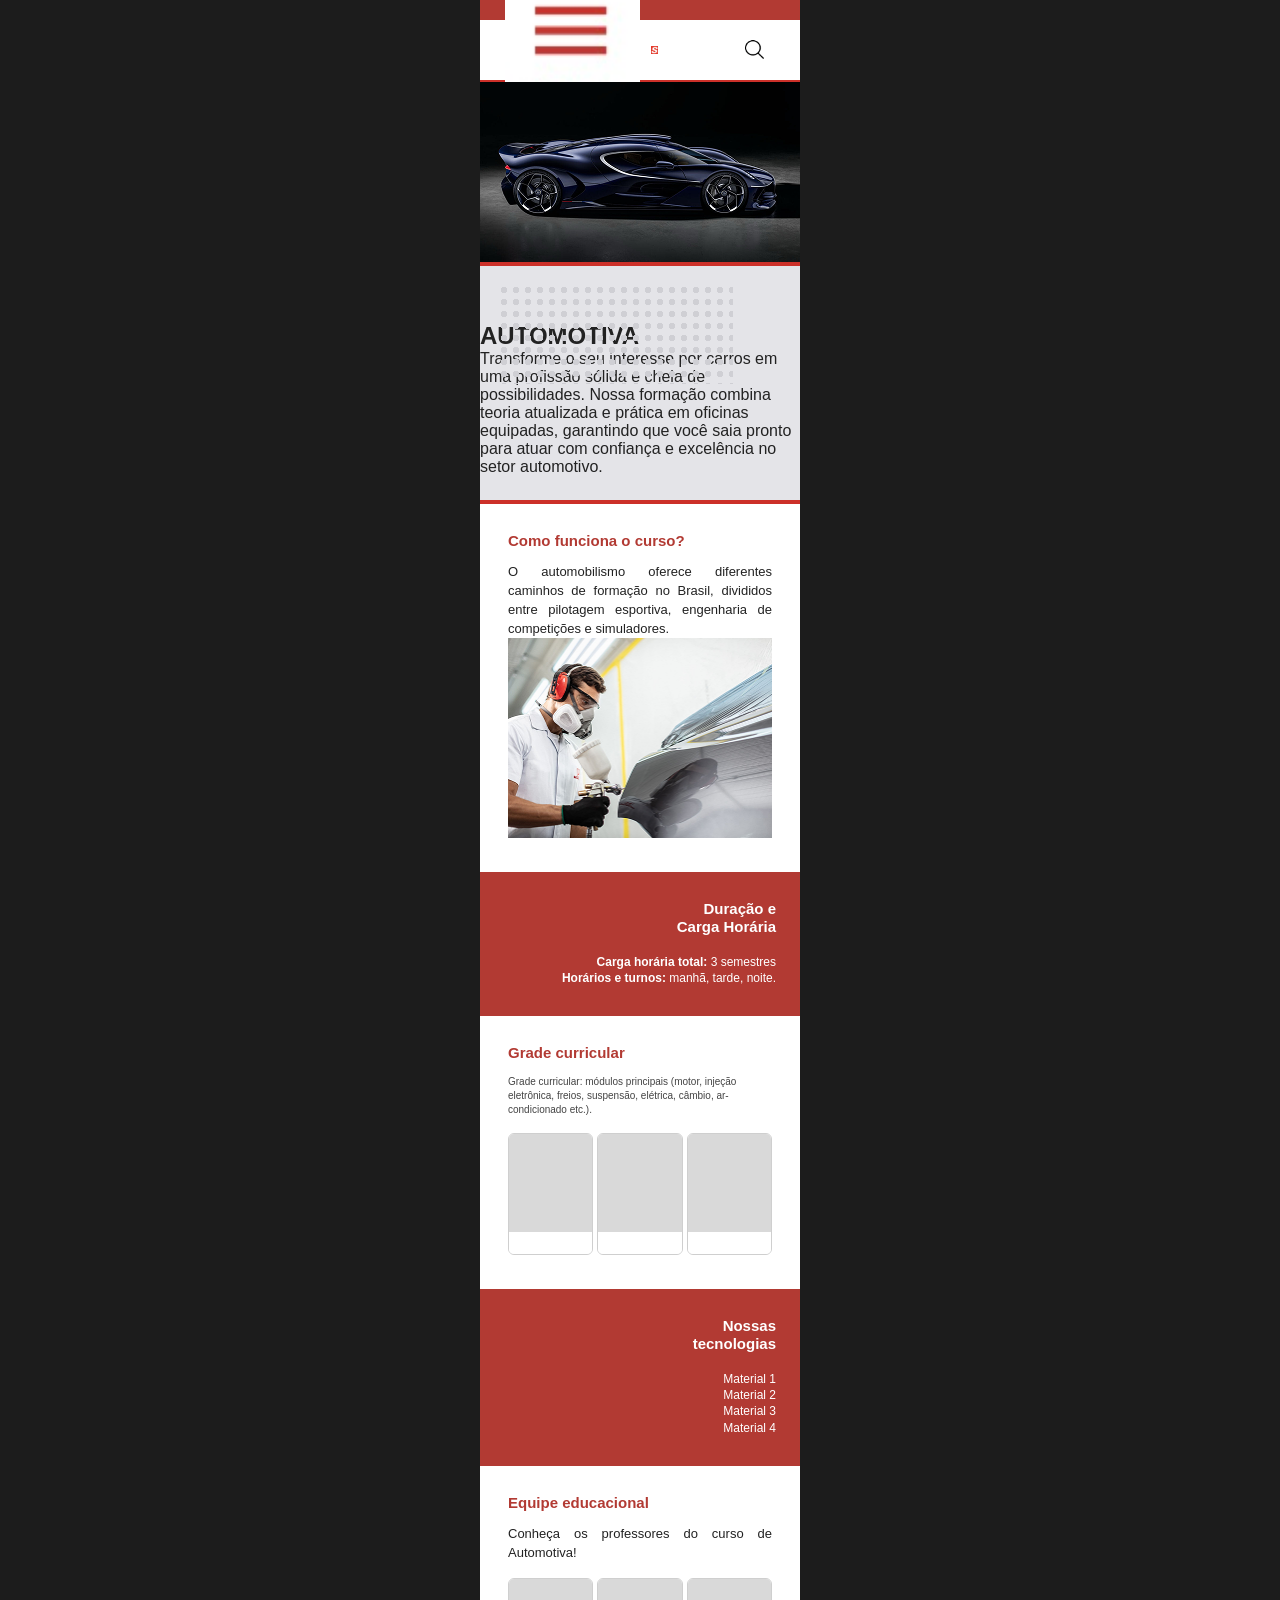
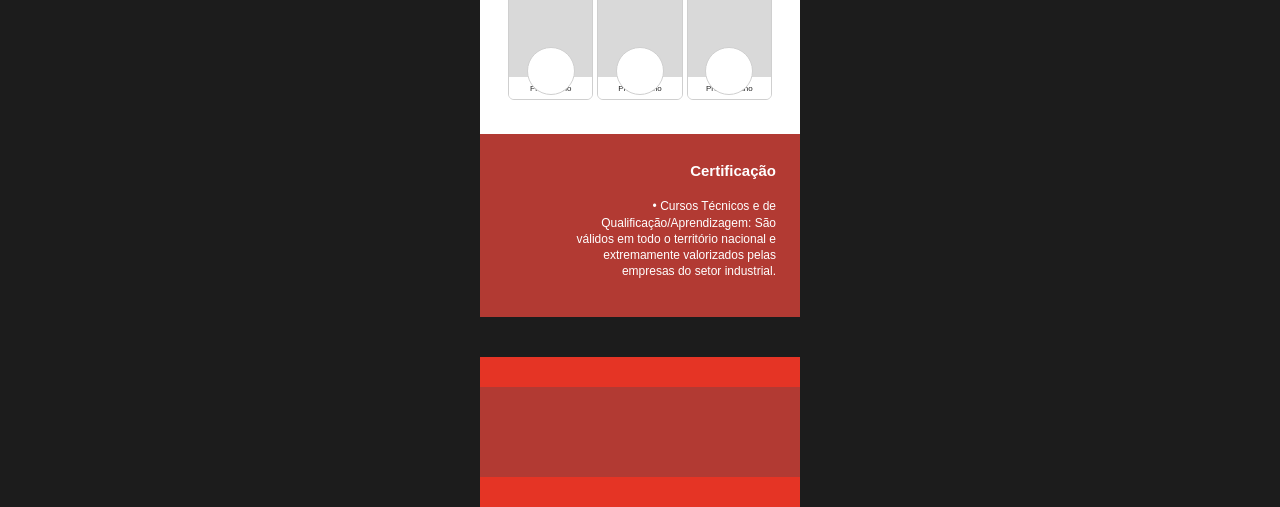
==== pagina2.html @ 3ea6bb78 "atualização: correção da estrutura da seção 6 • continuação do projeto" ====
<!DOCTYPE html>
<html lang="pt-br">
    <meta charset="UTF-8">
    <meta name="viewport" content="width=device-width, initial-scale=1.0">
    <link rel="stylesheet" href="pagina2.css">
    <title>SENAI - Curso de Automativa</title>
</head>
<body>
    <div class="faixa-vermelha-topo"></div>   
    <header>
        <img src="./menu.jpeg" alt="Botão de Menu" class="botao-menu">
        <a href="./index.html">
            <img src="./logo.jpeg" alt="Logo do Site clicável" class="logo">
        </a>
        <img src="./lupa.png" alt="Botão de Pesquisa" class="botao-pesquisa">
    </header>
    <main>
        <hr class="linhabanner1">
        <section class="banner-principal">
            <img src="./Bugatti-Destrier-1-2 1.png" alt="Banner do Carro" class="bugatti">
        </section>
        <hr class="linhabanner2">
        <section class="apresentacao">
            <div class="caixa-de-informacao">
                <h1 class="titulo">AUTOMOTIVA</h1>
                <p>Transforme o seu interesse por carros em uma profissão sólida e cheia de possibilidades. Nossa formação combina teoria atualizada e prática em oficinas equipadas, garantindo que você saia pronto para atuar com confiança e excelência no setor automotivo.</p>
            </div>
        </section>
        <hr class="linhabanner2">
        <section class="secao-branca">
            <h2 class="subtitulo-vermelho">Como funciona o curso?</h2>
            <p class="texto-medio">O automobilismo oferece diferentes caminhos de formação no Brasil, divididos entre pilotagem esportiva, engenharia de competições e simuladores.</p>
            <img class="imagem-pintura" src="./pintura.png" alt="Aluno pintando um carro">
        </section>
        <section class="secao-vermelha">
            <h2 class="subtitulo-branco">Duração e<br>Carga Horária</h2>
            <p><strong>Carga horária total:</strong> 3 semestres</p>
            <p><strong>Horários e turnos:</strong> manhã, tarde, noite.</p>
        </section>
        <section class="secao-branca">
            <h2 class="subtitulo-vermelho">Grade curricular</h2>
            <p class="texto-pequeno">Grade curricular: módulos principais (motor, injeção eletrônica, freios, suspensão, elétrica, câmbio, ar-condicionado etc.).</p>
            <div class="tres-colunas">
                <div class="mini-cartao">
                    <div class="fundo"></div>
                    <p class="legenda"></p>
                </div>
                <div class="mini-cartao">
                    <div class="fundo"></div>
                    <p class="legenda"></p>
                </div>
                <div class="mini-cartao">
                    <div class="fundo"></div>
                    <p class="legenda"></p>
                </div>
            </div>
        </section>
        <section class="secao-vermelha">
            <h2 class="subtitulo-branco">Nossas<br>tecnologias</h2>
            <p>Material 1</p>
            <p>Material 2</p>
            <p>Material 3</p>
            <p>Material 4</p>
        </section>
        <section class="secao-branca">
            <h2 class="subtitulo-vermelho">Equipe educacional</h2>
            <p>Conheça os professores do curso de Automotiva!</p>
            <div class="tres-colunas">
                <div class="mini-cartao">
                    <div class="fundo">
                        <div class="foto-professor"></div>
                    </div>
                    <p class="legenda">Prof Fulano</p>
                </div>
                <div class="mini-cartao">
                    <div class="fundo">
                        <div class="foto-professor"></div>
                    </div>
                    <p class="legenda">Prof Ciclano</p>
                </div>
                <div class="mini-cartao">
                    <div class="fundo">
                        <div class="foto-professor"></div>
                    </div>
                    <p class="legenda">Prof Beltrano</p>
                </div>
            </div>
        </section>
        <section class="secao-vermelha">
            <h2 class="subtitulo-branco">Certificação</h2>
            <ul>
                <li>Cursos Técnicos e de Qualificação/Aprendizagem: São válidos em todo o território nacional e extremamente valorizados pelas empresas do setor industrial.</li>
            </ul>
        </section>
    </main>
    <footer>
        <div class="faixa-rodape"></div>
        <div class="conteudo-rodape"></div>
        <div class="faixa-rodape"></div>
    </footer>
</body>
</html>
---- pagina2.css ----
:root {
    --vermelho: #b23a33;
    --vermelho-vivo: #e53425;
    --cinza-fundo: #e4e4e8;
    --cinza-caixa: #d9d9d6;
    --cinza-card: #d9d9d9;
    --borda-card: #cfcfcf;
    --texto: #1a1a1a;
}

*{
    margin: 0;
    padding: 0;
    box-sizing: border-box;
}

body{
    font-family: "Montserrat", Arial, sans-serif;
    color: #222222;
    background-color: #1c1c1c;
}

body > * {
    max-width: 320px;;
    margin: 0 auto;
    background-color: white;
}

img{
    width: 100%;
    display: block;
}

.faixa-vermelha-topo{
    height: 20px;
    background: var(--vermelho);
}

header {
    display: flex;
    align-items: center;
    justify-content: space-between;
    height: 60px;
    padding: 0 25px;
    background: white;
}

.botao-menu{
    width: 50%;
    height: auto;
}
.logo{
    width: 10%;
    height: auto;
}
.botao-pesquisa{
    width: 15%;
    height: auto;
}

.linhabanner1{
    border: 1px solid #cc3029;
}

.linhabanner2{
    border: 2px solid #cc3029;
}

.banner-principal{
    background: #000;
    height: 180px;
    overflow: hidden;
}

.bugatti{
    width: 100%;
    height: 100%;
    object-fit: cover;
}

.apresentacao{
    position: relative;
    background: var(--cinza-fundo);
    padding: 56px 0 24px;
    overflow: hidden;
}

/* bolinhas decorativas */
.apresentacao::before {
    content: "";
    position: absolute;
    top: 18px;
    left: 18px;
    width: 235px;
    height: 100px;
    background-image: radial-gradient(#cfcfd4 3px, transparent 3.5px);
    background-size: 12px 12px;
}

.caixa-cinza {
    position: relative;
    margin-left: 20%;
    padding: 0 22px 24px 30px;
    background: var(--cinza-caixa);
}

.titulo-vermelho {
    position: relative;
    top: -22px;
    margin-bottom: -6px;
    margin-left: -10px;
    font-size: 26px;
    font-weight: 800;
    color: var(--vermelho);
    letter-spacing: 0.5px;
}

.caixa-cinza p {
    font-size: 11px;
    line-height: 1.35;
    text-align: justify;
}

/* ========== Seção branca ========== */
.secao-branca {
    padding: 28px 28px 34px;
    background: #fff;
}

.subtitulo,
.subtitulo-vermelho {
    margin-bottom: 14px;
    font-size: 15px;
    font-weight: 800;
    color: var(--vermelho);
}

.secao-branca p {
    font-size: 13px;
    line-height: 1.45;
    text-align: justify;
}

.secao-branca p.texto-pequeno {
    font-size: 10px;
    line-height: 1.4;
    text-align: left;
    color: #444;
}

.imagem-conteudo {
    width: 100%;
    height: 200px;
    margin-top: 32px;
    object-fit: cover;
}

/* ========== Seção vermelha ========== */
.secao-vermelha {
    padding: 28px 24px 30px;
    background: var(--vermelho);
    color: #fff;
    text-align: right;
}

.secao-vermelha h2 {
    margin-bottom: 18px;
    font-size: 15px;
    font-weight: 800;
    line-height: 1.2;
}

.secao-vermelha p {
    font-size: 12px;
    font-weight: 300;
    line-height: 1.35;
}

.secao-vermelha p strong {
    font-weight: 700;
}

.secao-vermelha ul {
    list-style: none;
    font-size: 12px;
    font-weight: 300;
    line-height: 1.35;
}

.secao-vermelha li {
    margin-left: auto;
    max-width: 75%;
    margin-bottom: 8px;
}

.secao-vermelha li::before {
    content: "• ";
}

/* "Nossas tecnologias" tem texto menor */
.secao-vermelha h2 + p:nth-of-type(1) {
    margin-top: 0;
}

/* ========== Cards (grade e equipe) ========== */
.tres-colunas {
    display: grid;
    grid-template-columns: repeat(3, 1fr);
    gap: 4px;
    margin-top: 16px;
}

.mini-cartao,
.cartao-mini {
    display: flex;
    flex-direction: column;
    overflow: hidden;
    border: 1px solid var(--borda-card);
    border-radius: 6px;
    background: #fff;
}

.mini-cartao .fundo,
.cartao-mini .foto-cinza {
    position: relative;
    height: 98px;
    background: var(--cinza-card);
}

.mini-cartao .legenda,
.cartao-mini .legenda {
    display: flex;
    align-items: center;
    justify-content: center;
    min-height: 22px;
    padding: 2px 4px;
    font-size: 8px;
    text-align: center;
    background: #fff;
}

/* foto redonda dos professores */
.foto-professor {
    position: absolute;
    left: 50%;
    bottom: -18px;
    width: 48px;
    height: 48px;
    transform: translateX(-50%);
    border: 1px solid var(--borda-card);
    border-radius: 50%;
    background: #fff;
}

/* ========== Rodapé ========== */
footer {
    margin-top: 40px;
}

.faixa-rodape {
    height: 30px;
    background: var(--vermelho-vivo);
}

.conteudo-rodape {
    height: 90px;
    background: var(--vermelho);
}
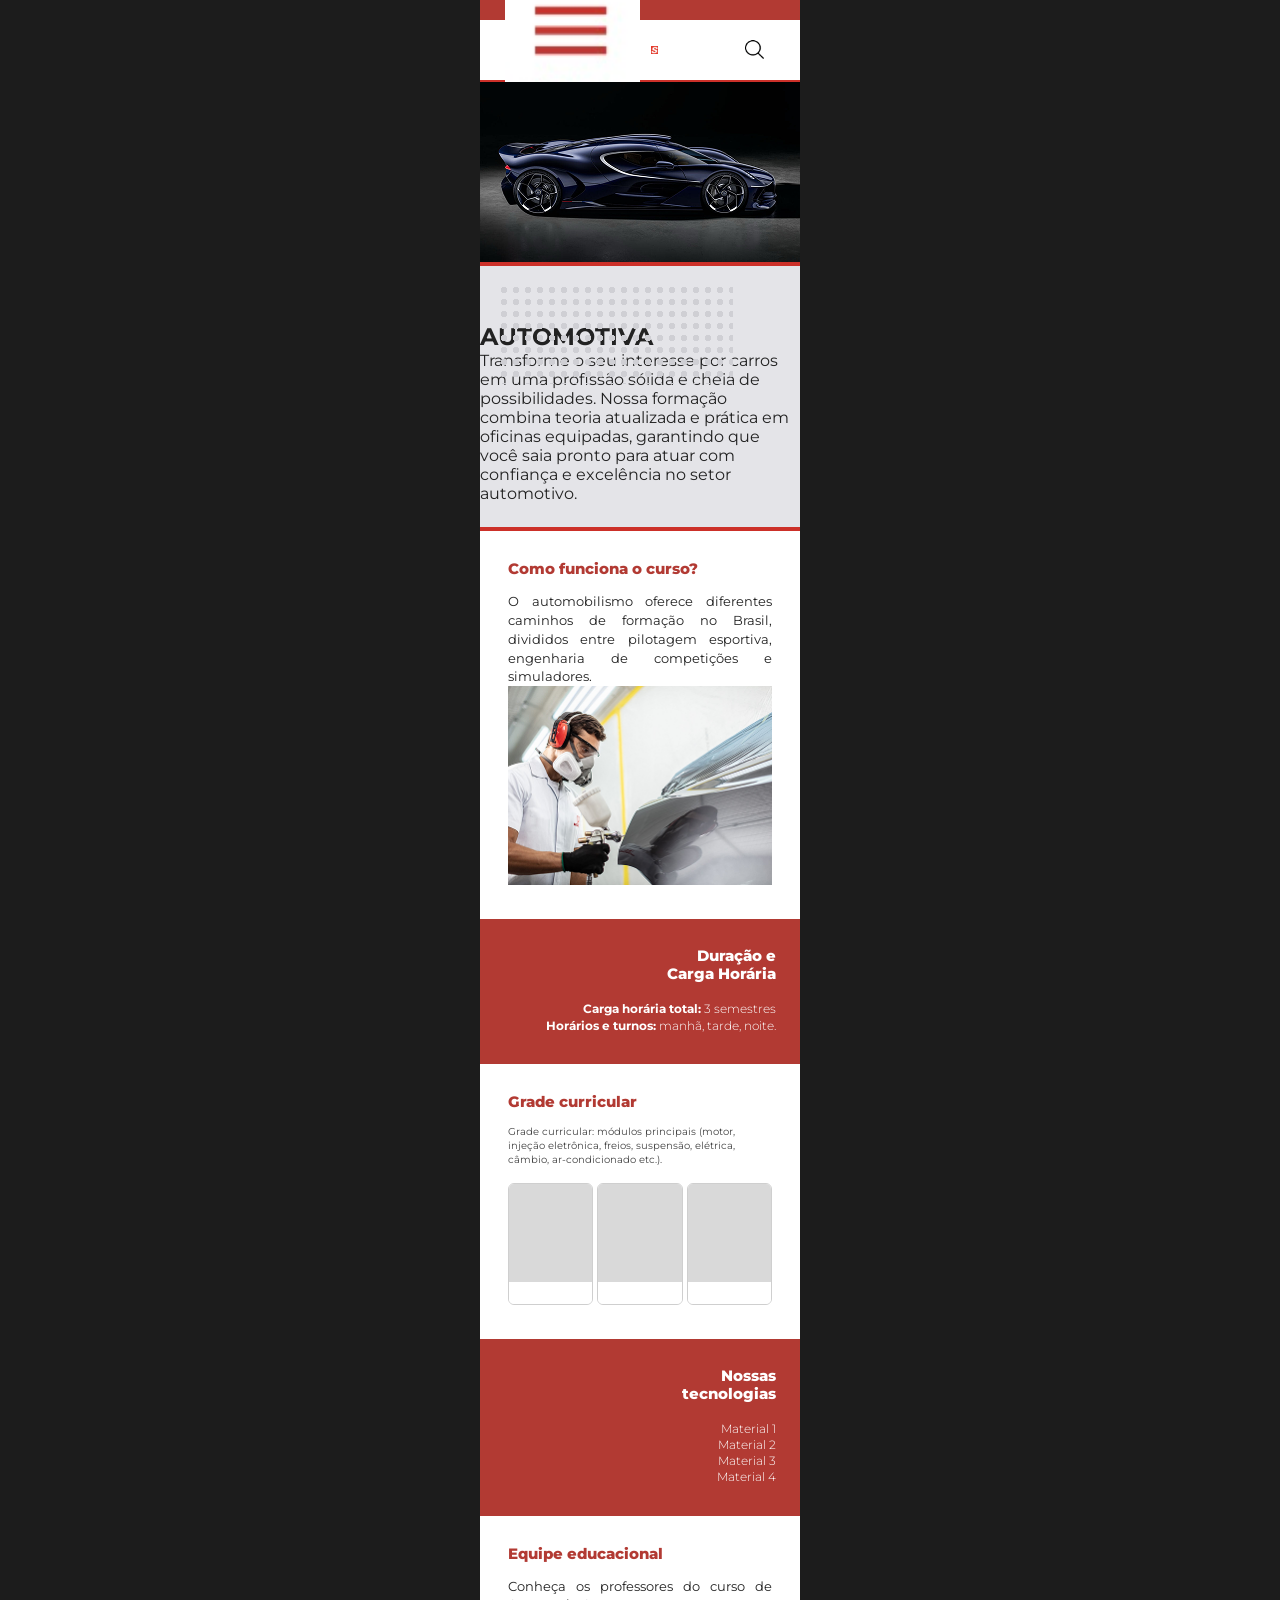
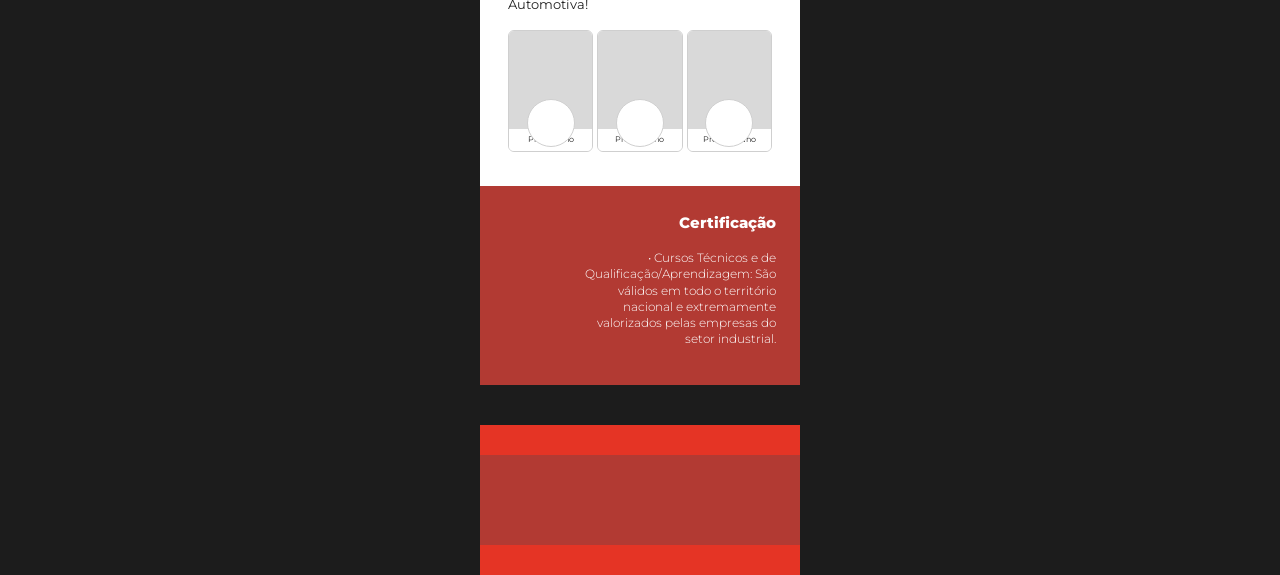
==== commit a0dc0a1a: "atualização: adição da fonte montserrat • continuação do projeto" ====
--- a/pagina2.html
+++ b/pagina2.html
@@ -1,9 +1,13 @@
 <!DOCTYPE html>
 <html lang="pt-br">
+<head>
     <meta charset="UTF-8">
     <meta name="viewport" content="width=device-width, initial-scale=1.0">
+    <link rel="preconnect" href="https://fonts.googleapis.com">
+    <link rel="preconnect" href="https://fonts.gstatic.com" crossorigin>
+    <link href="https://fonts.googleapis.com/css2?family=Montserrat:wght@300;400;700;800;900&display=swap" rel="stylesheet">
     <link rel="stylesheet" href="pagina2.css">
-    <title>SENAI - Curso de Automativa</title>
+    <title>SENAI - Curso de Automotiva</title>
 </head>
 <body>
     <div class="faixa-vermelha-topo"></div>   
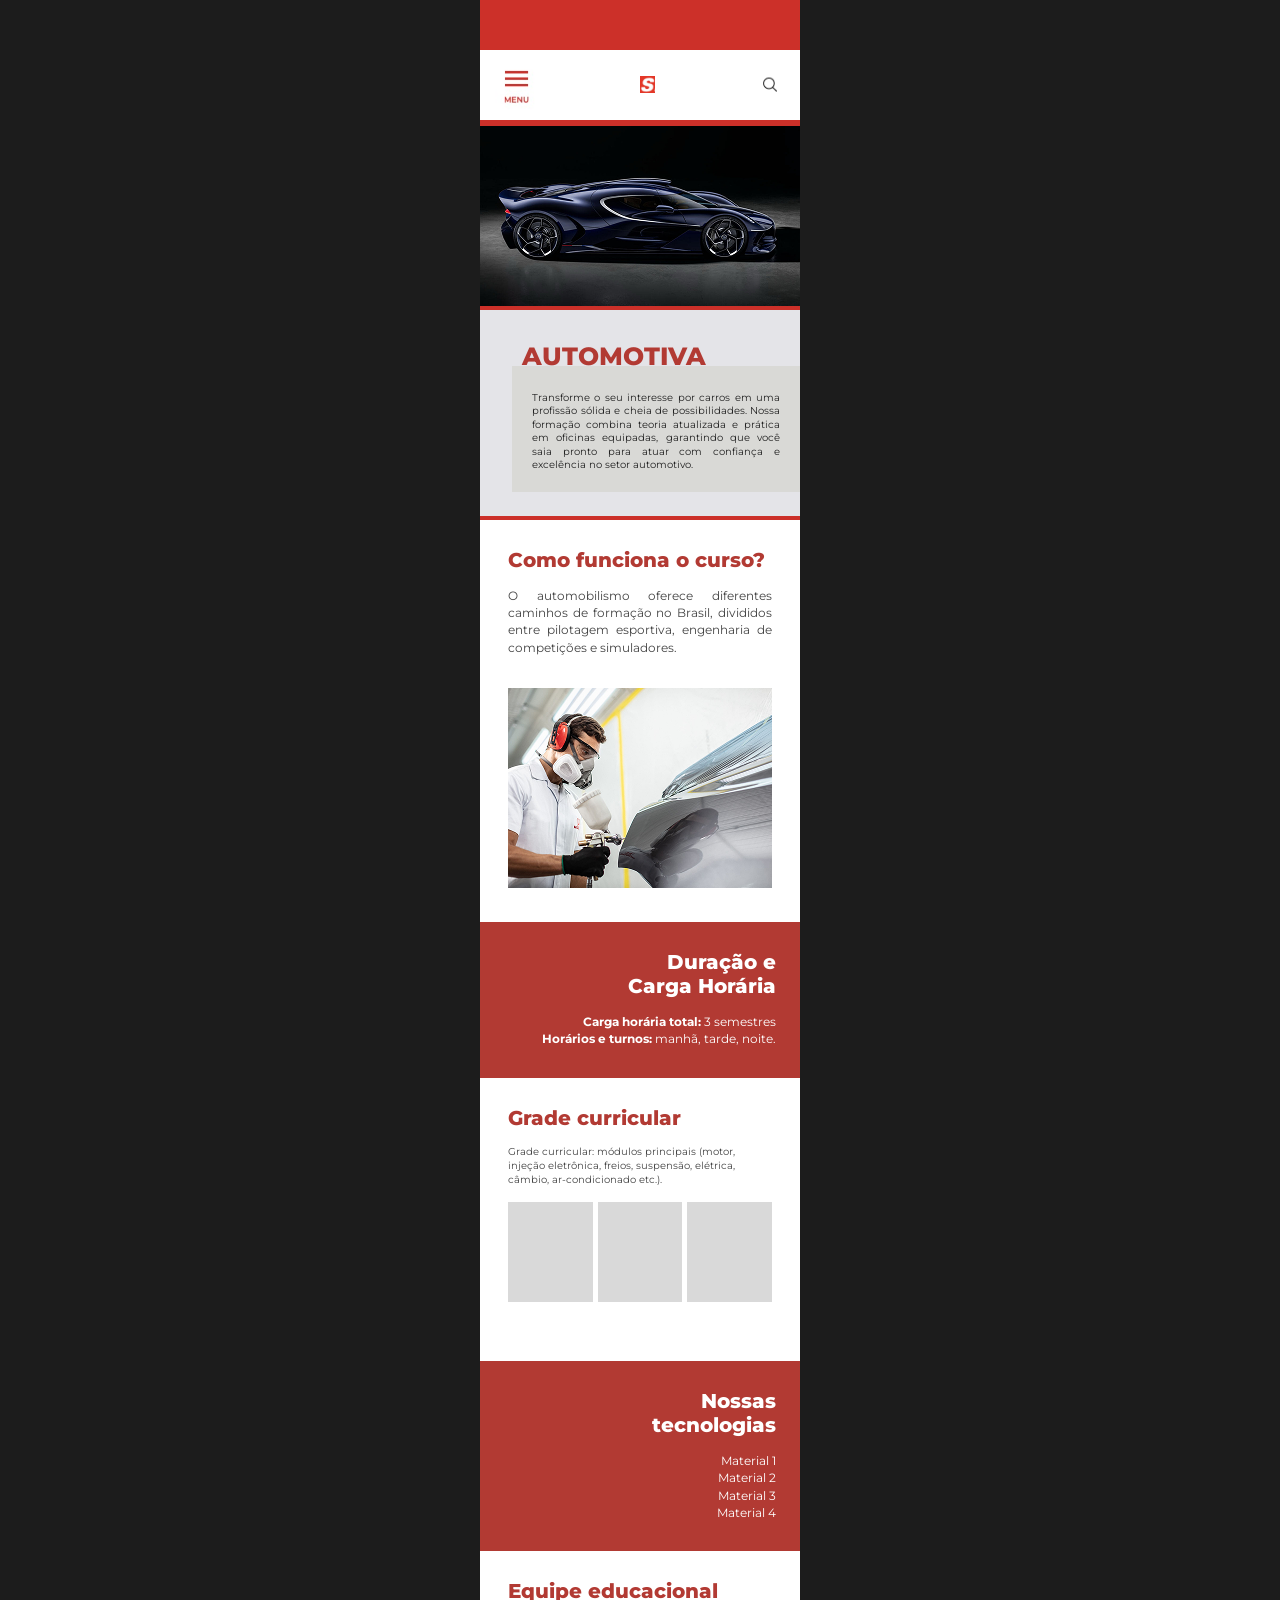
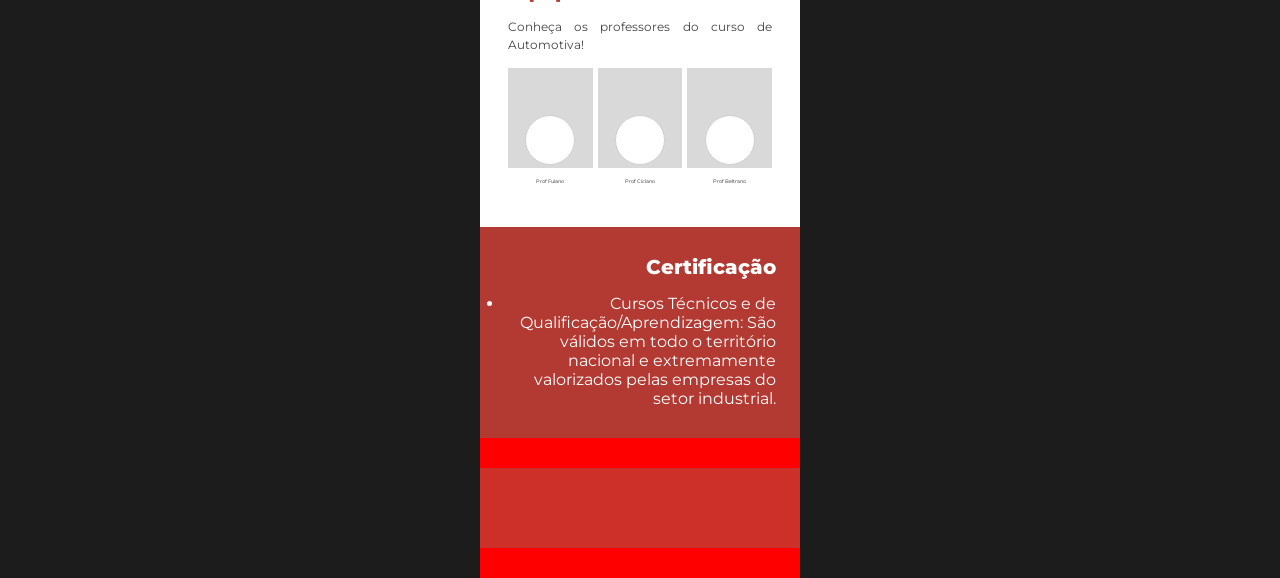
==== commit 54785e9b: "atualização: correção final de todos os erros numa nova estrutura junção final de tudo que foi corri" ====
--- a/pagina2.html
+++ b/pagina2.html
@@ -6,11 +6,11 @@
     <link rel="preconnect" href="https://fonts.googleapis.com">
     <link rel="preconnect" href="https://fonts.gstatic.com" crossorigin>
     <link href="https://fonts.googleapis.com/css2?family=Montserrat:wght@300;400;700;800;900&display=swap" rel="stylesheet">
-    <link rel="stylesheet" href="pagina2.css">
+    <link rel="stylesheet" href="pagina1.css">
     <title>SENAI - Curso de Automotiva</title>
 </head>
 <body>
-    <div class="faixa-vermelha-topo"></div>   
+    <div class="faixa-vermelha-topo"></div>
     <header>
         <img src="./menu.jpeg" alt="Botão de Menu" class="botao-menu">
         <a href="./index.html">
@@ -68,7 +68,7 @@
         </section>
         <section class="secao-branca">
             <h2 class="subtitulo-vermelho">Equipe educacional</h2>
-            <p>Conheça os professores do curso de Automotiva!</p>
+            <p class="texto-medio">Conheça os professores do curso de Automotiva!</p>
             <div class="tres-colunas">
                 <div class="mini-cartao">
                     <div class="fundo">
@@ -103,4 +103,4 @@
         <div class="faixa-rodape"></div>
     </footer>
 </body>
-</html>
+</html>
--- a/pagina1.css
+++ b/pagina1.css
@@ -0,0 +1,216 @@
+*{
+    margin: 0;
+    padding: 0;
+    box-sizing: border-box;
+}
+
+body{
+    font-family: "Montserrat", Arial, sans-serif;
+    color: #222222;
+    background-color: #1c1c1c;
+}
+
+body > * {
+    max-width: 320px;
+    margin: 0 auto;
+    background-color: white;
+}
+
+img{
+    width: 100%;
+    display: block;
+}
+
+.faixa-vermelha-topo{
+    height: 50px;
+    background-color: #cc3029;
+}
+
+header{
+    display: flex;
+    justify-content: space-between;
+    align-items: center;
+    padding: 10px 15px;
+    border-bottom: 2px solid #cc3029;
+}
+
+.botao-menu{
+    width: 15%;
+}
+header a {
+    width: 5%;
+}
+.botao-pesquisa{
+    width: 10%;
+}
+
+.linhabanner1{
+    border: 2px solid #cc3029;    
+}
+
+.banner-principal{
+    height: 180px;
+    background-color: black;
+    overflow: hidden;
+}
+
+.bugatti{
+    height: 100%;
+    object-fit: cover;
+}
+
+.linhabanner2{
+    border: 2px solid #cc3029;
+}
+
+.apresentacao{
+    padding: 56px 0 24px;
+    background-color: #e4e4e8;
+    overflow: hidden;
+}
+
+.caixa-de-informacao{
+    position: relative;
+    margin-left: 10%;
+    padding: 0 20px 20px 20px;
+    background-color: #d9d9d6;
+}
+
+.titulo{
+    position: relative;
+    top: -25px;
+    margin-left: -10px;
+    margin-bottom: -5px;
+    font-size: 25px;
+    font-weight: 800;
+    color: #b23a33;
+}
+
+.caixa-de-informacao p{
+    font-size: 10px;
+    line-height: 1.35;
+    text-align: justify;
+}
+
+.secao-branca{
+    padding: 28px 28px 34px;
+}
+
+.subtitulo-vermelho{
+    margin-bottom: 15px;
+    font-size: 20px;
+    font-weight: 800;
+    color: #b23a33;
+}
+
+.texto-medio{
+    font-size: 12px;
+    line-height: 1.45;
+    text-align: justify;
+    color: #444444;
+}
+
+.texto-pequeno{
+    font-size: 10px;
+    line-height: 1.4;
+    text-align: left;
+    color: #444444;
+}
+
+.imagem-pintura{
+    height: 200px;
+    margin-top: 32px;
+    object-fit: cover;
+}
+
+.secao-vermelha{
+    padding: 28px 24px 30px;
+    background-color: #b23a33;
+    color: white;
+    text-align: right;
+}
+
+.subtitulo-branco{
+    margin-bottom: 15px;
+    font-size: 20px;
+    font-weight: 800;
+    line-height: 1.2;
+    color: white;
+}
+
+.secao-vermelha p{
+    font-size: 12px;
+    line-height: 1.45;
+    color: white;
+}
+
+.secao-vermelha strong{
+    font-weight: 700;
+}
+
+.tres-colunas{
+    display: grid;
+    grid-template-columns: repeat(3, 1fr);
+    gap: 5px;
+    margin-top: 15px;
+}
+
+mini-cartao{
+    display: flex;
+    flex-direction: column;
+    overflow: hidden;
+    border: 1px solid #cfcfcf;
+    border-radius: 6px;
+    background-color: white;
+}
+
+.fundo{
+    position: relative;
+    height: 100px;
+    background-color: #d9d9d9;
+}
+
+.legenda{
+    display: flex;
+    justify-content: center;
+    align-items: center;
+    min-height: 25px;
+    padding: 2px 4px;
+    font-size: 5px;
+    text-align: center;
+}
+
+.foto-professor{
+    position: absolute;
+    left: 50%;
+    bottom: 3px;
+    width: 50px;
+    height: 50px;
+    transform: translateX(-50%);
+    border: 1px solid #cfcfcf;
+    border-radius: 50%;
+    background-color: white;
+}
+
+footer{
+    display: flex;
+    flex-direction: column;
+    justify-content: center;
+    align-items: center;
+}
+
+.faixa-rodape{
+    width: 100%;
+    height: 30px;
+    background-color: #ff0000;
+}
+
+.conteudo-rodape{
+    display: flex;
+    justify-content: space-between;
+    align-items: center;
+    width: 100%;
+    height: 80px;
+    padding: 10px 15px;
+    background-color: #cc3029;
+}
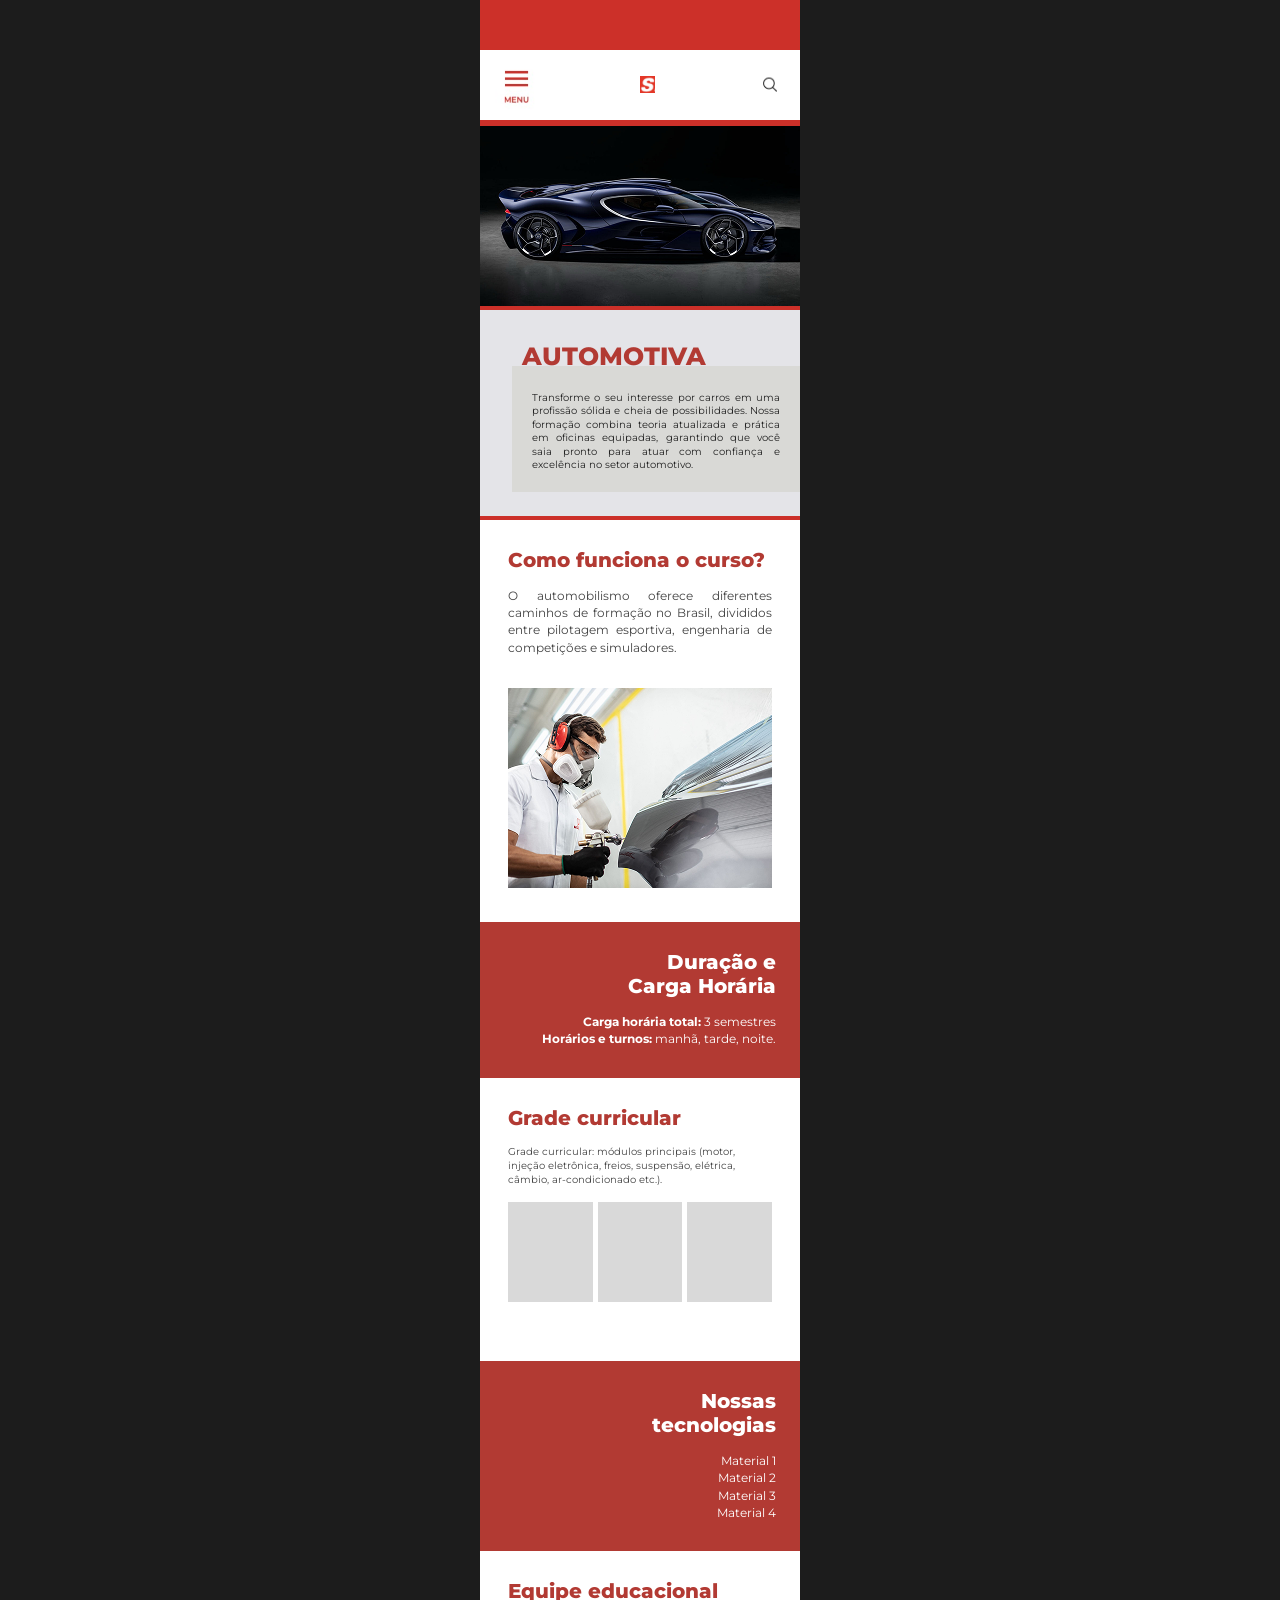
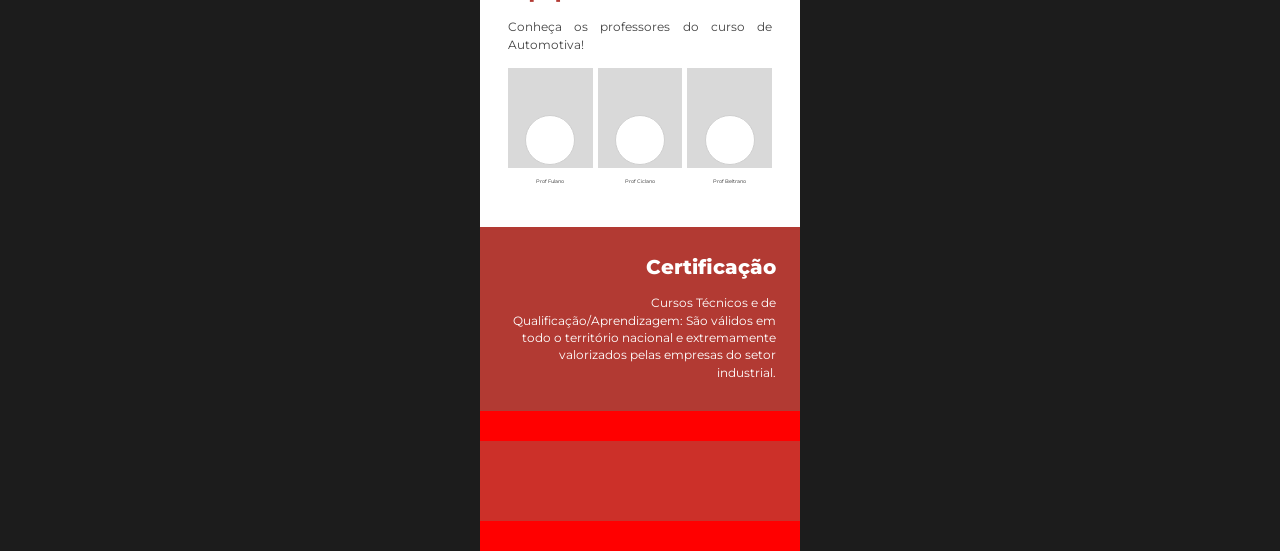
==== commit e5cc2b53: "atualização: substituição do <li> pelo <p> • continuação do projeto" ====
--- a/pagina2.html
+++ b/pagina2.html
@@ -92,9 +92,7 @@
         </section>
         <section class="secao-vermelha">
             <h2 class="subtitulo-branco">Certificação</h2>
-            <ul>
-                <li>Cursos Técnicos e de Qualificação/Aprendizagem: São válidos em todo o território nacional e extremamente valorizados pelas empresas do setor industrial.</li>
-            </ul>
+            <p>Cursos Técnicos e de Qualificação/Aprendizagem: São válidos em todo o território nacional e extremamente valorizados pelas empresas do setor industrial.</p>
         </section>
     </main>
     <footer>
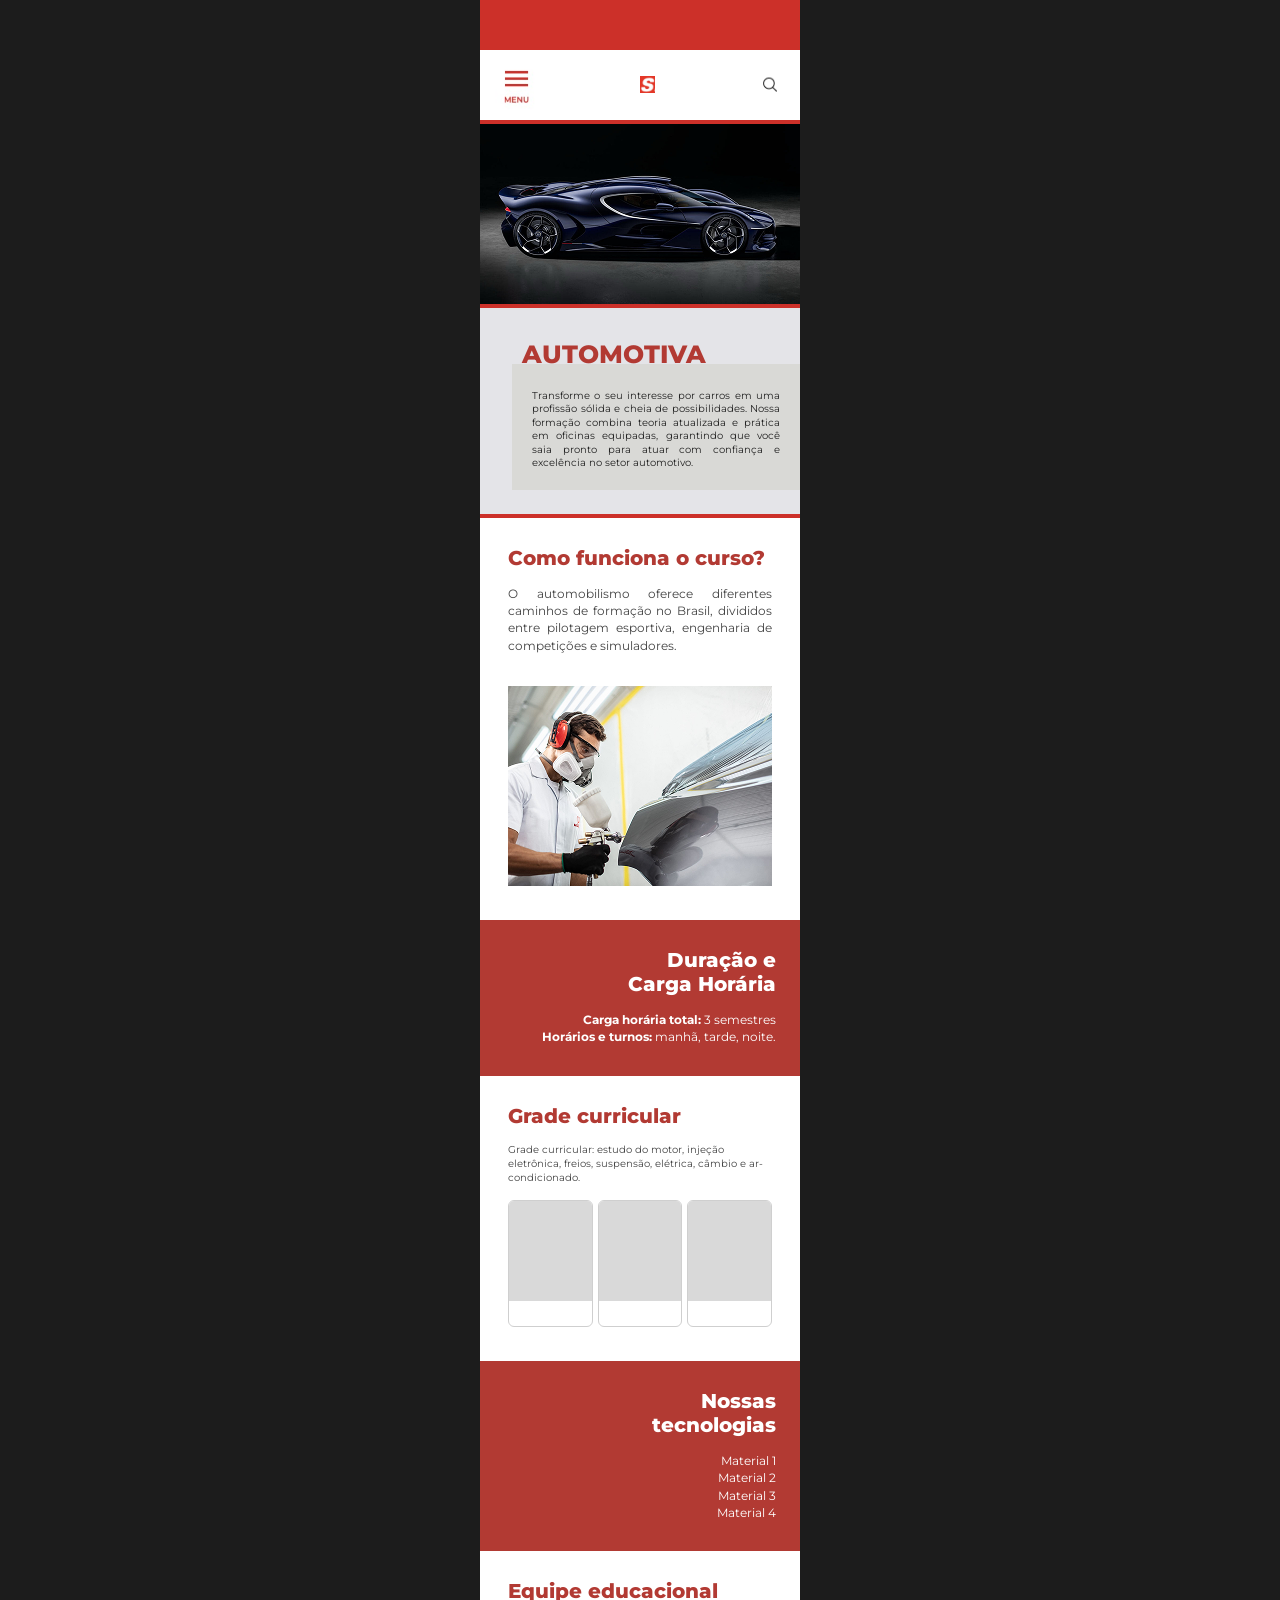
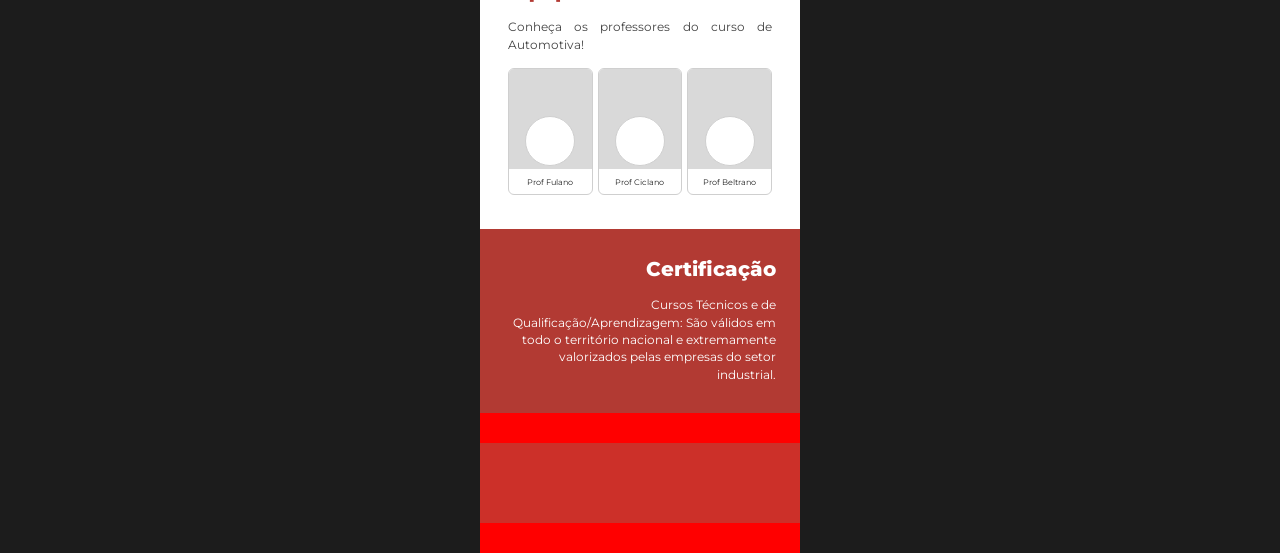
==== commit 28812cd1: "atualização: substituição de um texto por outro • continuação do projeto" ====
--- a/pagina2.html
+++ b/pagina2.html
@@ -43,7 +43,7 @@
         </section>
         <section class="secao-branca">
             <h2 class="subtitulo-vermelho">Grade curricular</h2>
-            <p class="texto-pequeno">Grade curricular: módulos principais (motor, injeção eletrônica, freios, suspensão, elétrica, câmbio, ar-condicionado etc.).</p>
+            <p class="texto-pequeno">Grade curricular: estudo do motor, injeção eletrônica, freios, suspensão, elétrica, câmbio e ar-condicionado.</p>
             <div class="tres-colunas">
                 <div class="mini-cartao">
                     <div class="fundo"></div>
--- a/pagina1.css
+++ b/pagina1.css
@@ -45,7 +45,7 @@
 }
 
 .linhabanner1{
-    border: 2px solid #cc3029;    
+    border: 1px solid #cc3029;
 }
 
 .banner-principal{
@@ -155,7 +155,7 @@
     margin-top: 15px;
 }
 
-mini-cartao{
+.mini-cartao{
     display: flex;
     flex-direction: column;
     overflow: hidden;
@@ -176,7 +176,7 @@
     align-items: center;
     min-height: 25px;
     padding: 2px 4px;
-    font-size: 5px;
+    font-size: 8px;
     text-align: center;
 }
 
@@ -213,4 +213,4 @@
     height: 80px;
     padding: 10px 15px;
     background-color: #cc3029;
-}
+}
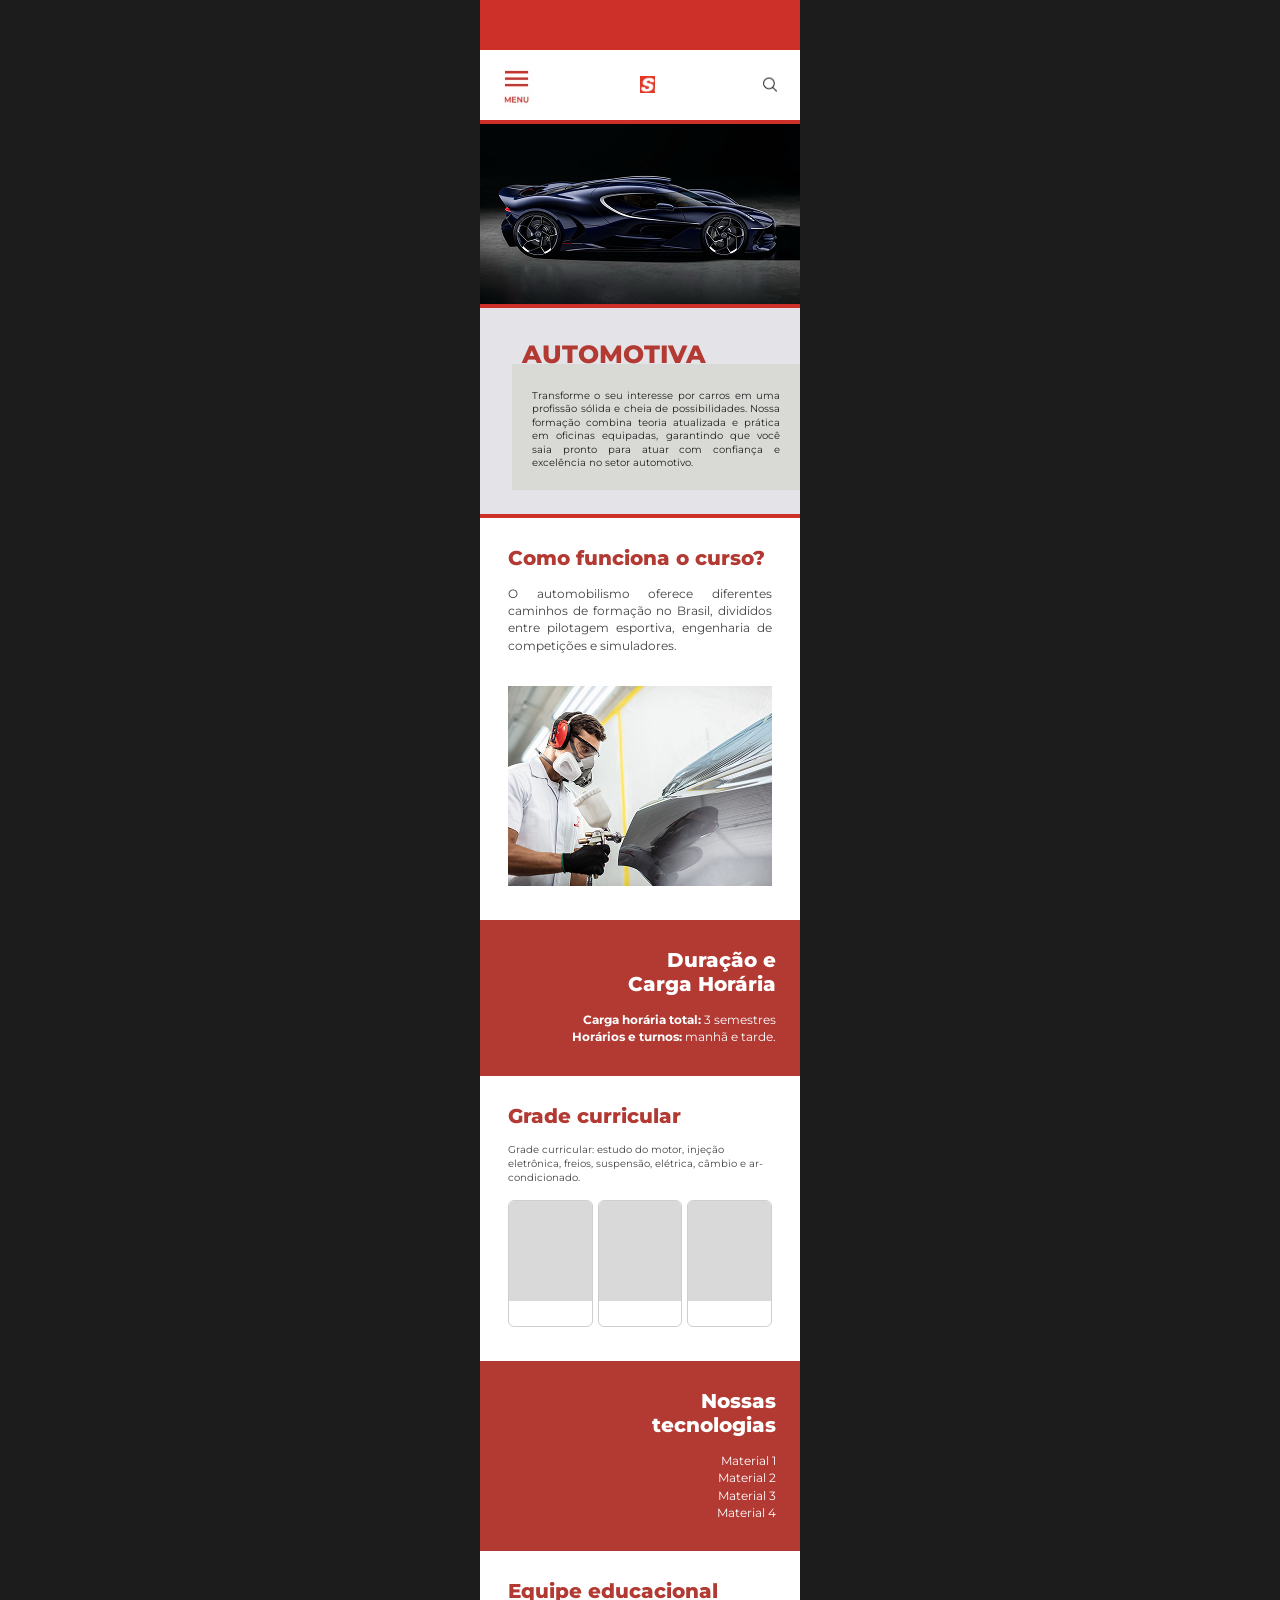
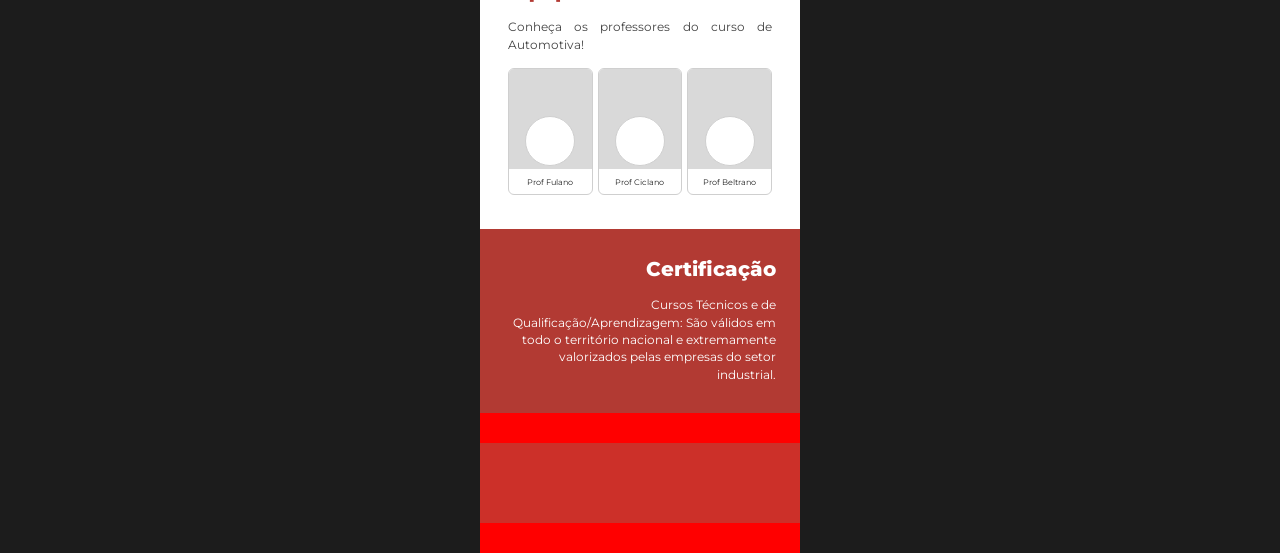
==== commit 507e1c74: "atualização: substituição de um texto por outro • continuação do projeto" ====
--- a/pagina2.html
+++ b/pagina2.html
@@ -39,7 +39,7 @@
         <section class="secao-vermelha">
             <h2 class="subtitulo-branco">Duração e<br>Carga Horária</h2>
             <p><strong>Carga horária total:</strong> 3 semestres</p>
-            <p><strong>Horários e turnos:</strong> manhã, tarde, noite.</p>
+            <p><strong>Horários e turnos:</strong> manhã e tarde.</p>
         </section>
         <section class="secao-branca">
             <h2 class="subtitulo-vermelho">Grade curricular</h2>
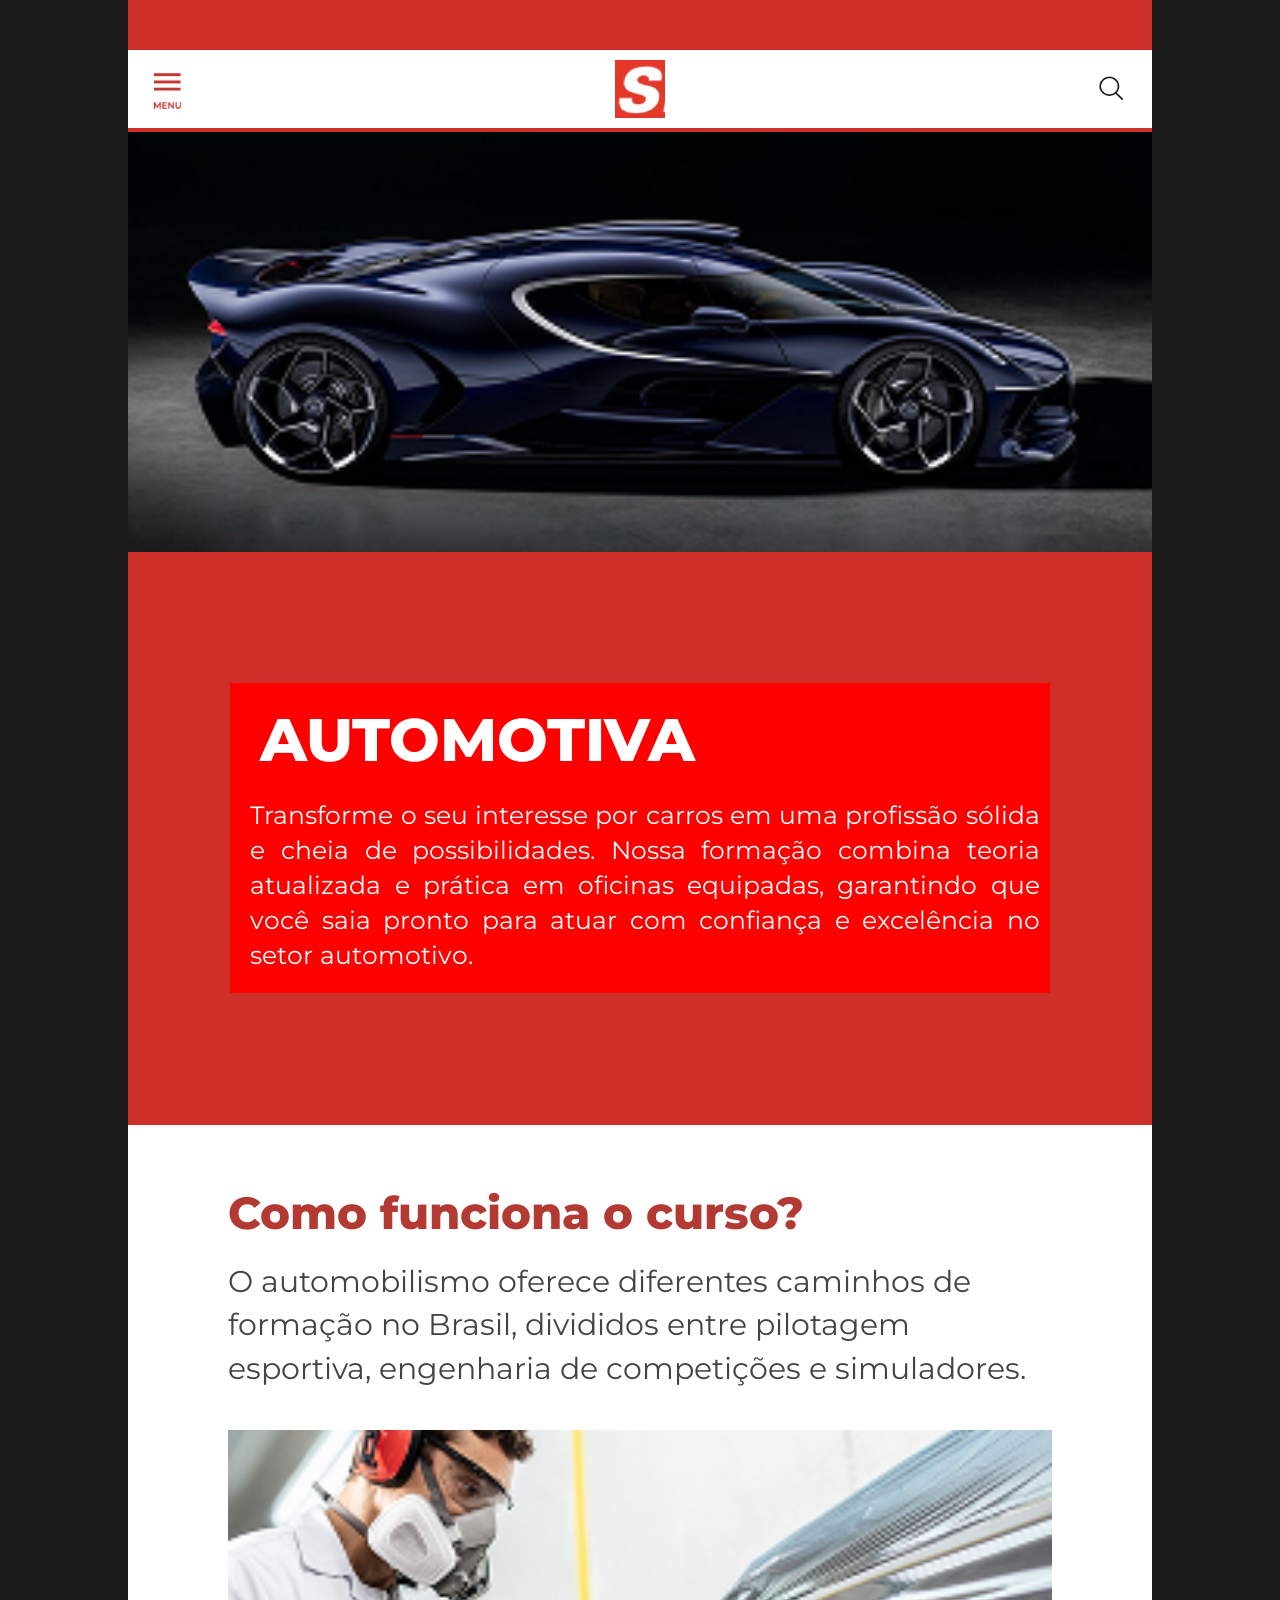
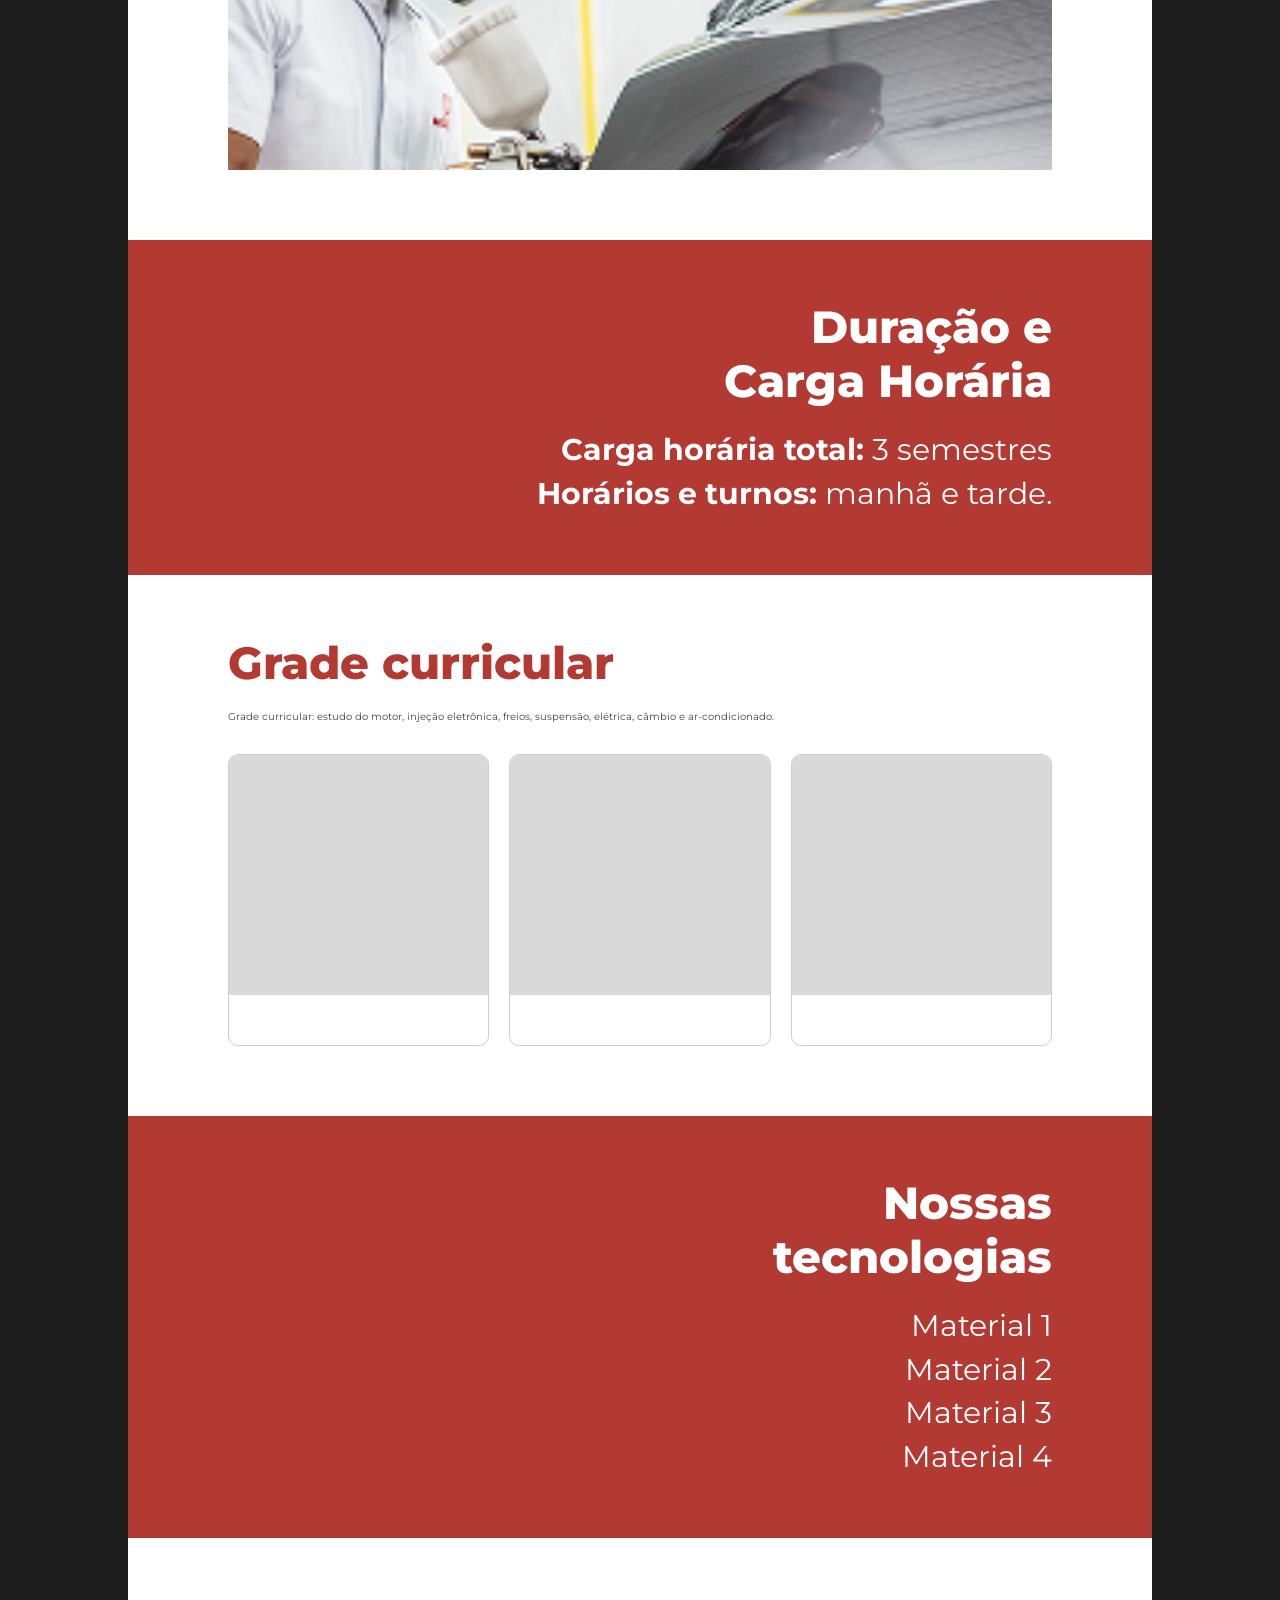
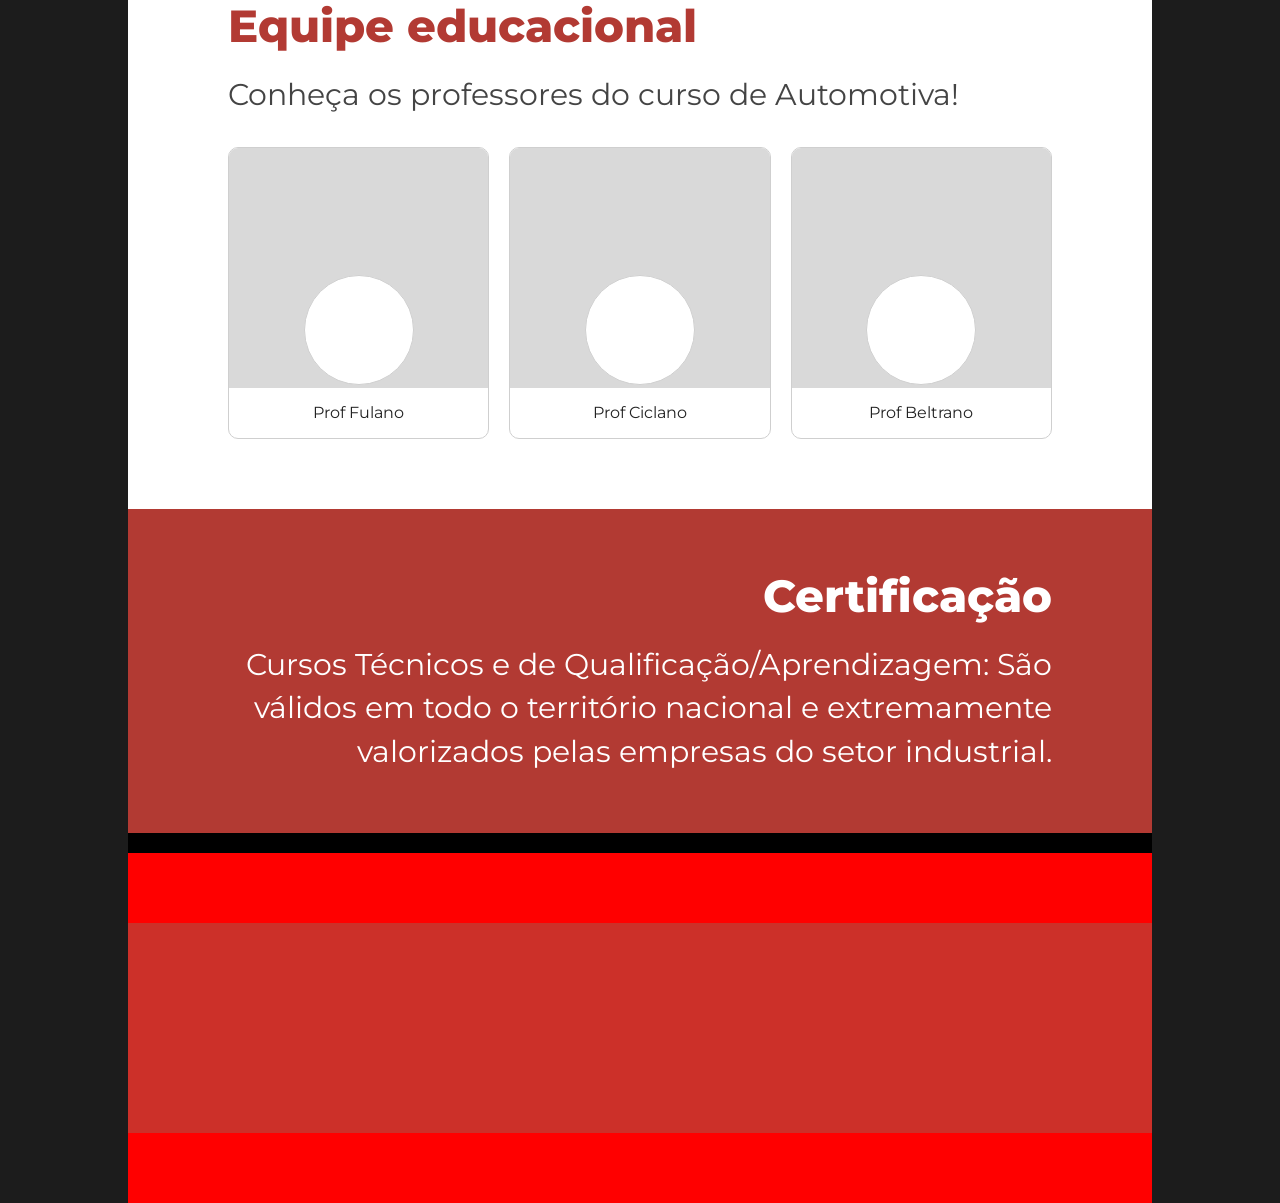
==== commit edf612ab: "atualização: adição do separador • finalização do projeto" ====
--- a/pagina2.html
+++ b/pagina2.html
@@ -95,6 +95,7 @@
             <p>Cursos Técnicos e de Qualificação/Aprendizagem: São válidos em todo o território nacional e extremamente valorizados pelas empresas do setor industrial.</p>
         </section>
     </main>
+    <div class="separador"></div>
     <footer>
         <div class="faixa-rodape"></div>
         <div class="conteudo-rodape"></div>
--- a/pagina1.css
+++ b/pagina1.css
@@ -213,4 +213,196 @@
     height: 80px;
     padding: 10px 15px;
     background-color: #cc3029;
-}+}
+
+@media (min-width: 768px){
+
+    body > * {
+        max-width: 768px;
+    }
+
+    .banner-principal{
+        height: 340px;
+    }
+    
+    .apresentacao{
+        padding: 25px 0px;
+        background-color: #cc3029;
+    }
+    .caixa-de-informacao{
+        margin: 10%;
+        padding: 20px 20px 30px 30px;
+        background-color: #ff0000;
+    }
+    .titulo{
+        top: 0;
+        margin: 0 0 12px 0;
+        font-size: 40px;
+        color: white;
+    }
+    .caixa-de-informacao p{
+        font-size: 20px;
+        line-height: 1.4;
+        color: white;
+    }
+
+    .secao-branca{
+        padding: 50px 50px 50px;
+    }
+    .subtitulo-vermelho{
+        margin-bottom: 20px;
+        font-size: 30px;
+    }
+    .texto-medio{
+        font-size: 18px;
+        text-align: left;
+    }
+    .imagem-pintura{
+        height: 340px;
+        margin-top: 40px;
+    }
+    
+    .secao-vermelha{
+        padding: 50px 50px 50px;
+    }
+    .subtitulo-branco{
+        margin-bottom: 20px;
+        font-size: 30px;
+    }
+    .secao-vermelha p{
+        font-size: 18px;
+    }
+
+    .tres-colunas{
+        gap: 10px;
+        margin-top: 25px;
+    }
+    .mini-cartao{
+        border-radius: 10px;
+    }
+    .fundo{
+        height: 190px;
+    }
+    .legenda{
+        min-height: 40px;
+        font-size: 14px;
+    }
+    .foto-professor{
+        width: 90px;
+        height: 90px;
+    }
+    
+   .separador{
+        display: block;
+        background-color: black;
+        width: 100%;
+        height: 20px;
+    }
+    .faixa-rodape{
+        height: 60px;
+    }
+    .conteudo-rodape{
+        height: 200px;
+    }
+
+    .botao-menu{
+        width: 5%;
+    }
+    .botao-pesquisa{
+        width: 5%;
+    }
+}
+
+@media (min-width: 1024px){
+
+    body > * {
+        max-width: 1024px;
+    }
+
+    .banner-principal{
+        height: 420px;
+    }
+
+    .apresentacao{
+        padding: 25px 0px;
+        background-color: #cc3029;
+    }
+    .caixa-de-informacao{
+        margin: 10%;
+        padding: 10px 10px 20px 20px;
+        background-color: #ff0000;
+    }
+    .titulo{
+        top: 0;
+        padding: 10px;
+        font-size: 60px;
+        color: white;
+    }
+    .caixa-de-informacao p{
+        font-size: 25px;
+        line-height: 1.4;
+        color: white;
+    }
+
+    .secao-branca{
+        padding: 60px 100px 70px;
+    }
+    .subtitulo-vermelho{
+        font-size: 45px;
+    }
+    .texto-medio{
+        font-size: 30px;
+    }
+    .imagem-pintura{
+        height: 340px;
+    }
+
+    .secao-vermelha{
+        padding: 60px 100px;
+    }
+    .subtitulo-branco{
+        font-size: 45px;
+    }
+    .secao-vermelha p{
+        font-size: 30px;
+    }
+
+    .tres-colunas{
+        gap: 20px;
+        margin-top: 30px;
+    }
+    .fundo{
+        height: 240px;
+    }
+    .legenda{
+        min-height: 50px;
+        font-size: 16px;
+    }
+    .foto-professor{
+        width: 110px;
+        height: 110px;
+    }
+ 
+    .separador{
+        display: block;
+        background-color: black;
+        width: 100%;
+        height: 20px;
+    }
+    .faixa-rodape{
+        height: 70px;
+    }
+    .conteudo-rodape{
+        height: 210px;
+    }
+
+    .botao-menu{
+        width: 5%;
+    }
+    .botao-pesquisa{
+        width: 5%;
+    }
+}
+
+
+
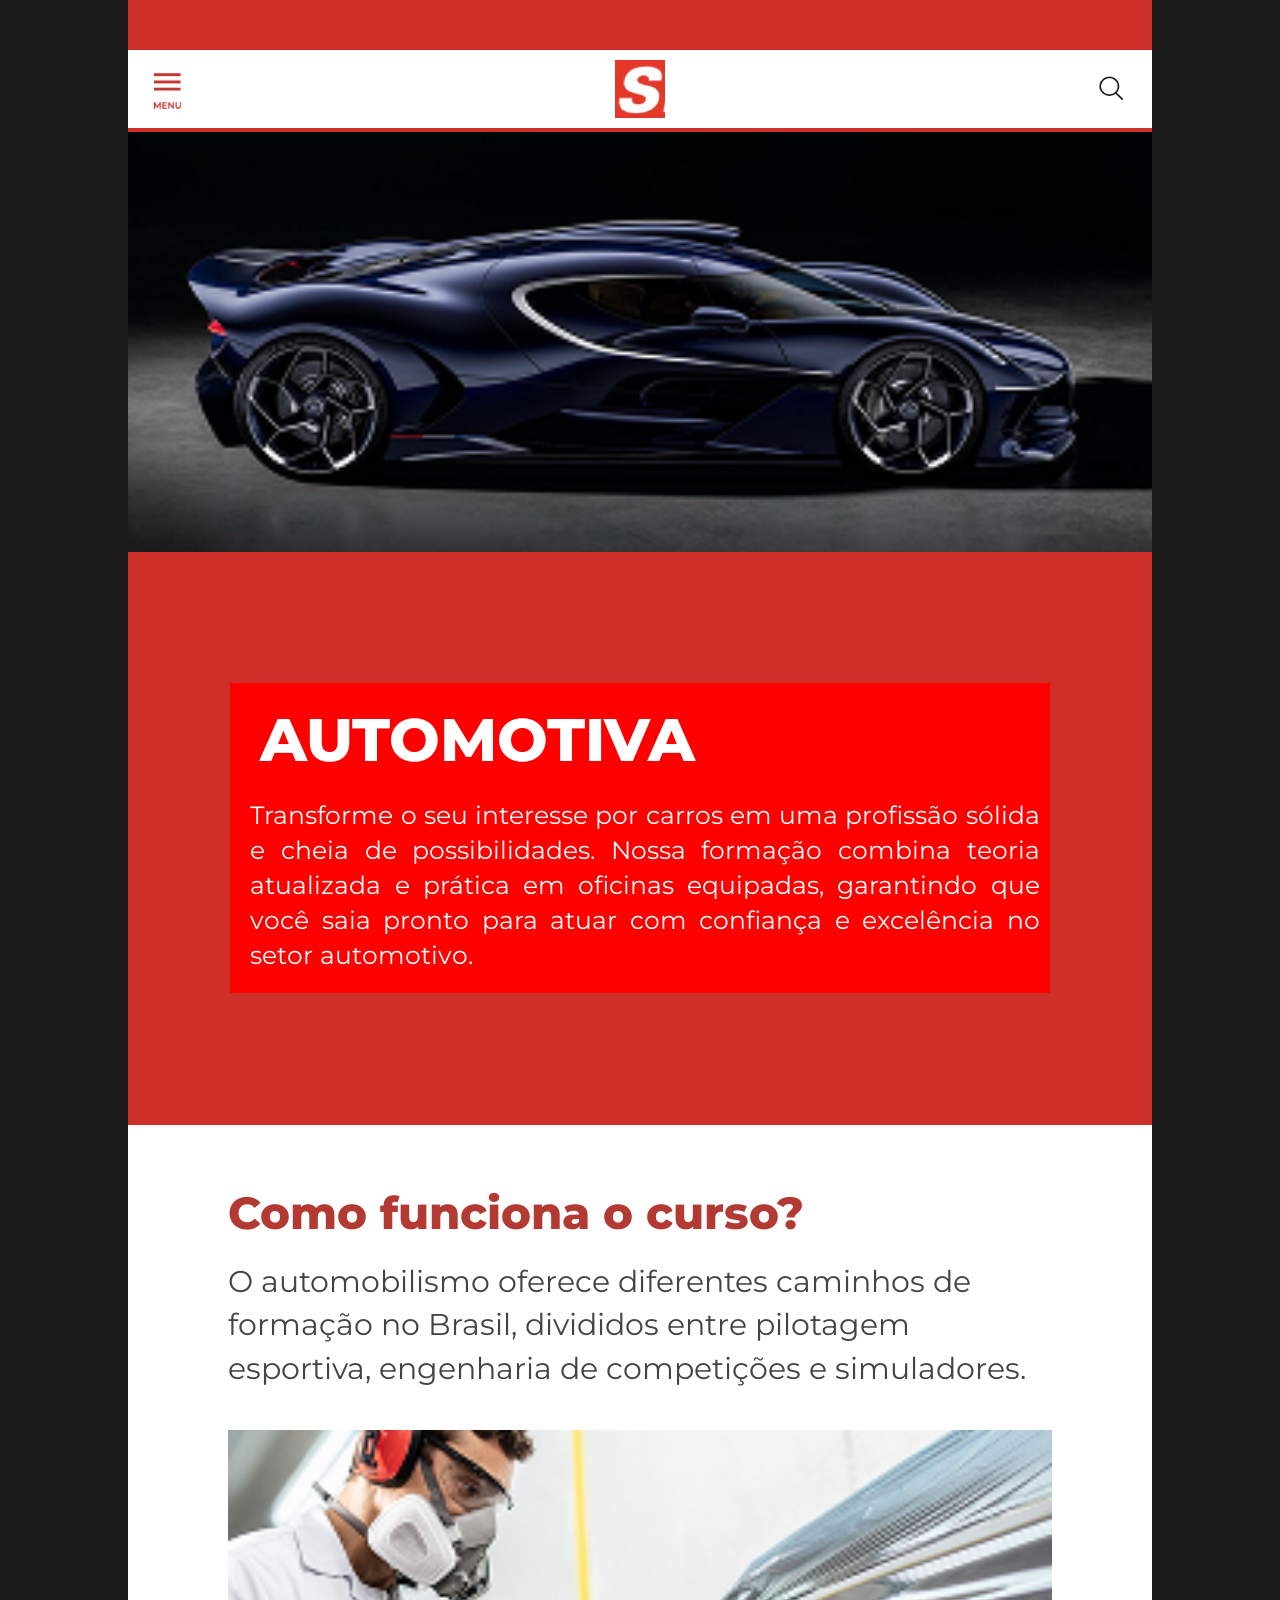
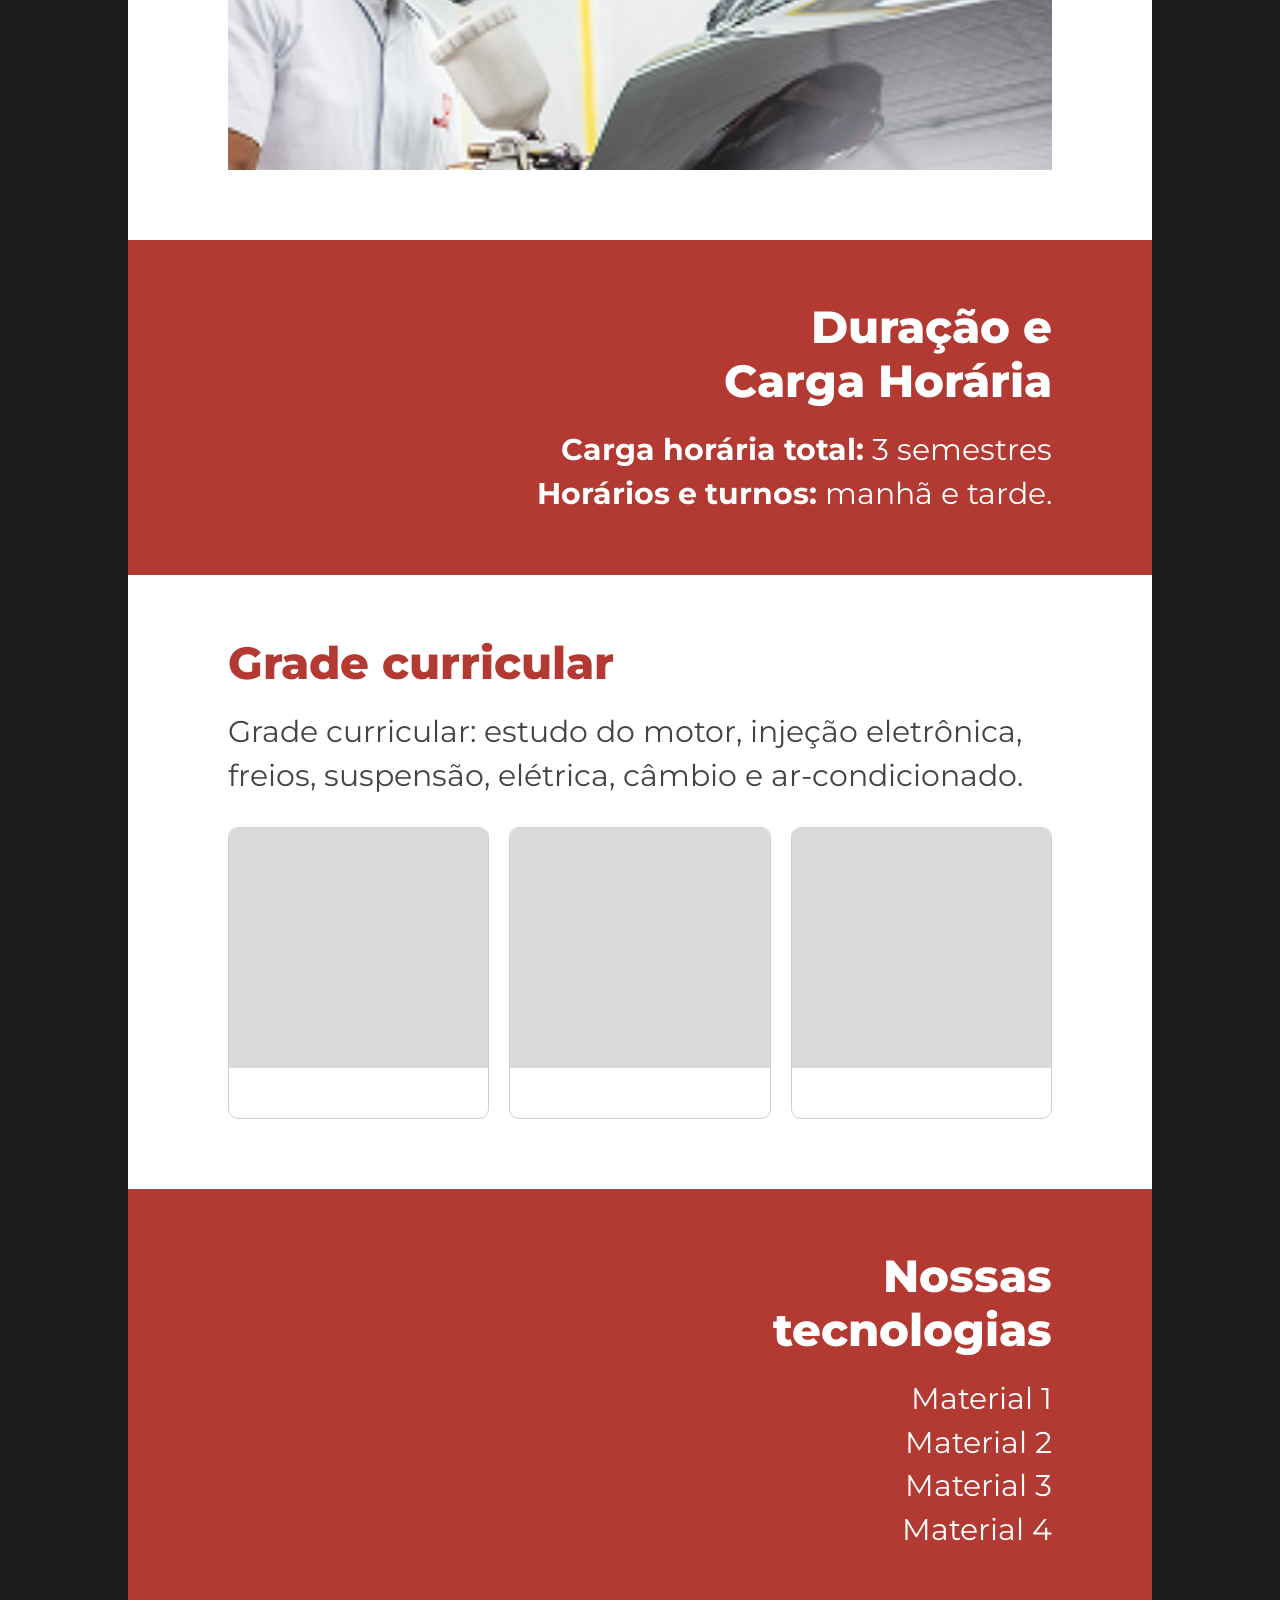
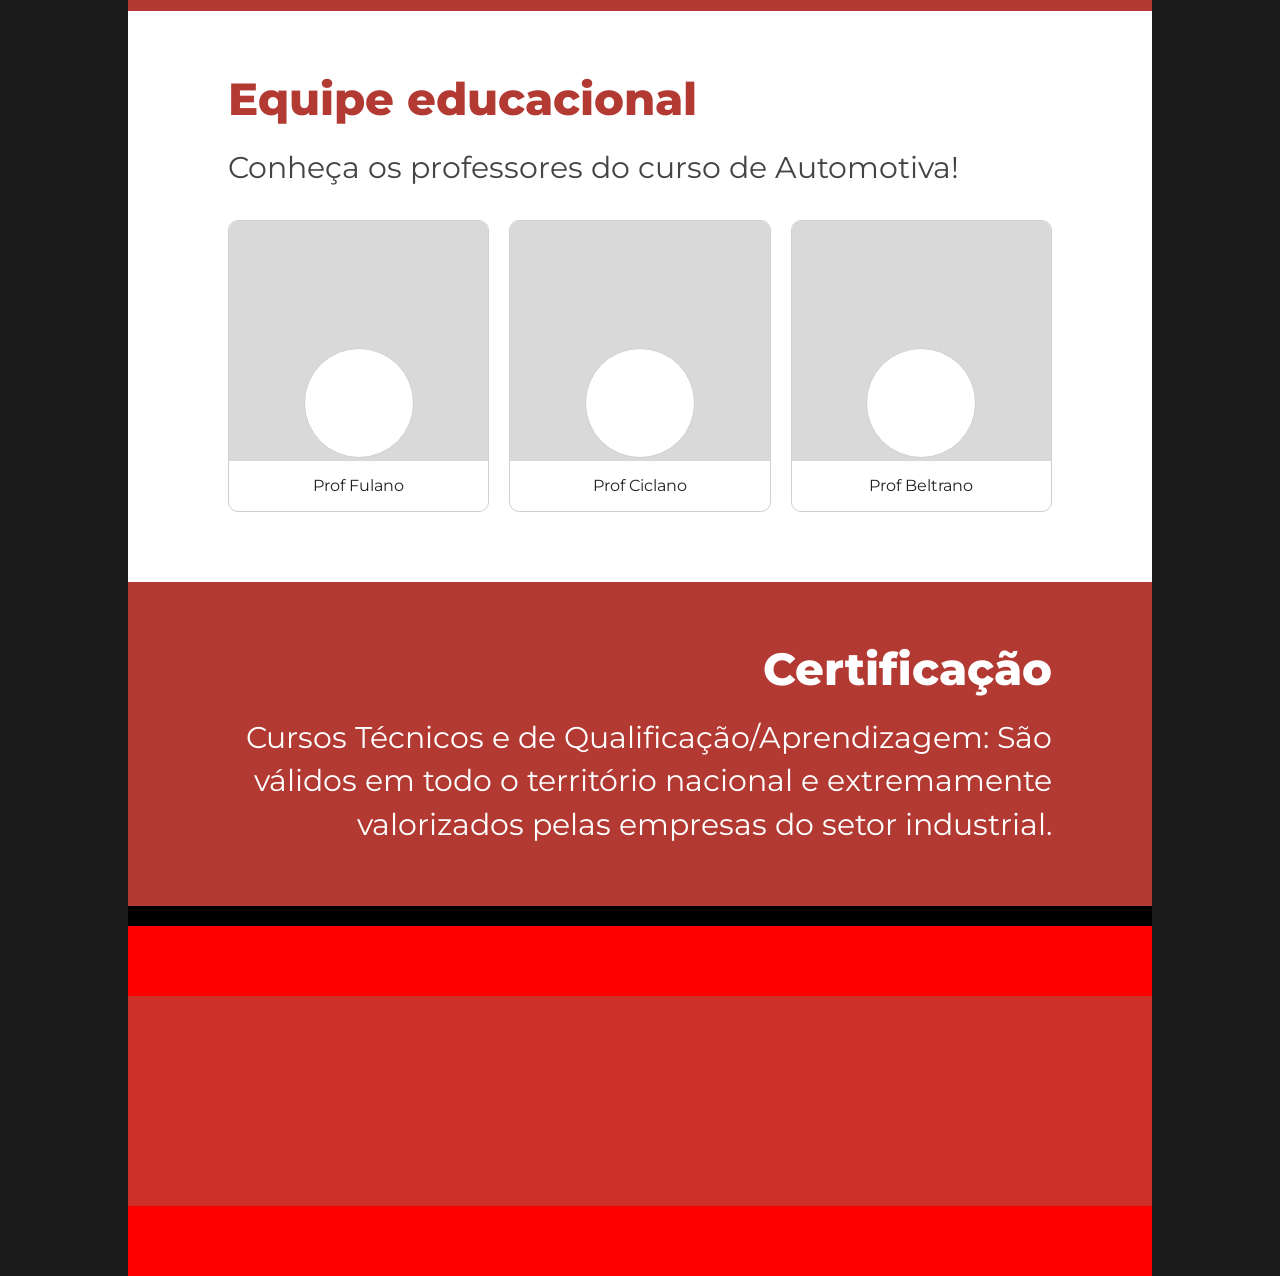
==== commit 612cc98c: "últimas edições • finalização do projeto" ====
--- a/pagina2.html
+++ b/pagina2.html
@@ -43,7 +43,7 @@
         </section>
         <section class="secao-branca">
             <h2 class="subtitulo-vermelho">Grade curricular</h2>
-            <p class="texto-pequeno">Grade curricular: estudo do motor, injeção eletrônica, freios, suspensão, elétrica, câmbio e ar-condicionado.</p>
+            <p class="texto-medio">Grade curricular: estudo do motor, injeção eletrônica, freios, suspensão, elétrica, câmbio e ar-condicionado.</p>
             <div class="tres-colunas">
                 <div class="mini-cartao">
                     <div class="fundo"></div>
--- a/pagina1.css
+++ b/pagina1.css
@@ -404,5 +404,3 @@
     }
 }
 
-
-
